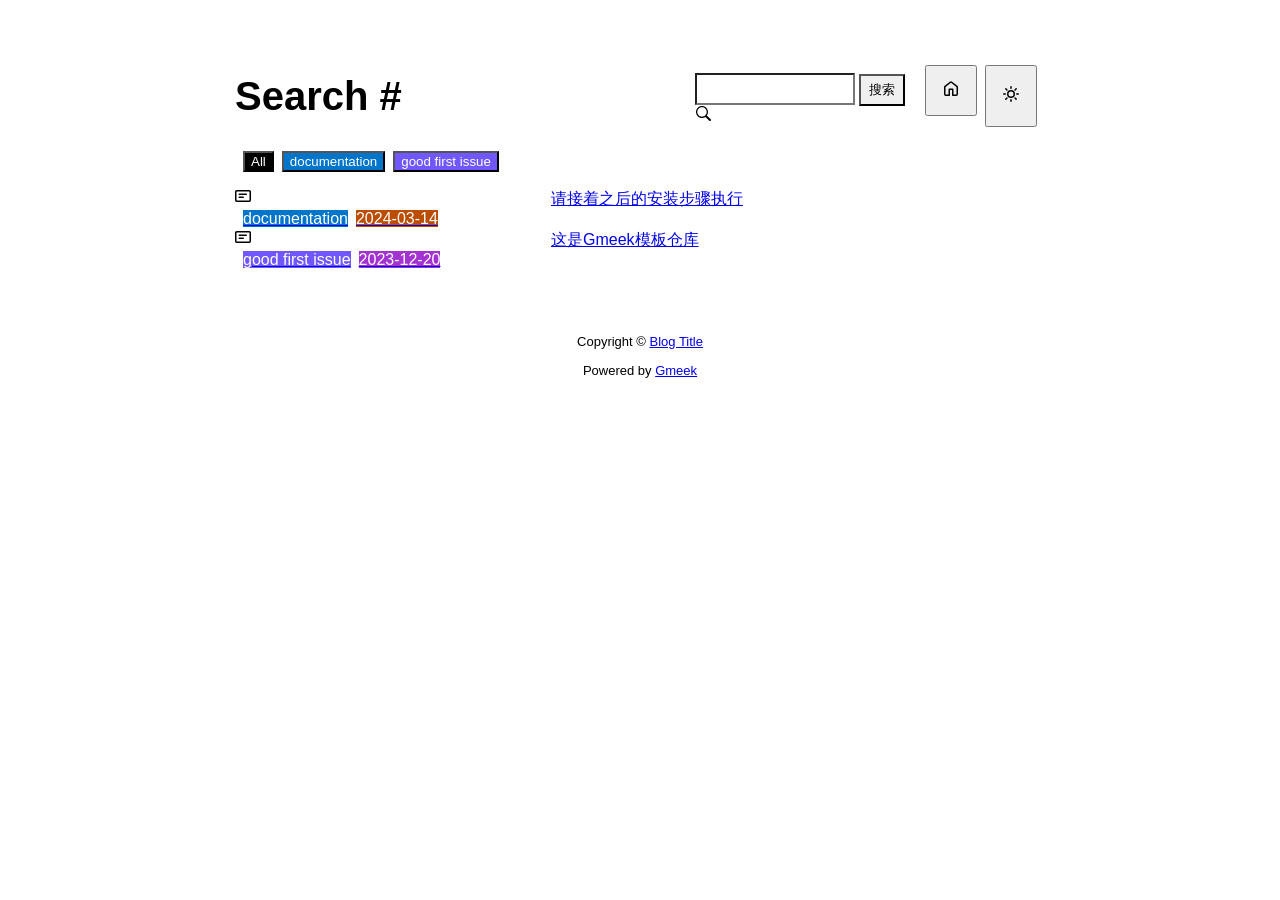
==== docs/tag.html @ b308b424 "Initial commit" ====
<!DOCTYPE html>
<html data-color-mode="light" data-dark-theme="dark" data-light-theme="light" lang="zh-CN">
<head>
    <meta content="text/html; charset=utf-8" http-equiv="content-type" />
    <meta name="viewport" content="width=device-width,initial-scale=1.0">
    <meta http-equiv="X-UA-Compatible" content="IE=edge">
    <link href="//cdn.staticfile.org/Primer/21.0.7/primer.css" rel="stylesheet" />
    <link rel="icon" href="https://github.githubassets.com/favicons/favicon.svg">
    <script>
        if(localStorage.getItem("meek_theme")==null){}
        else if(localStorage.getItem("meek_theme")=="dark"){document.getElementsByTagName("html")[0].attributes.getNamedItem("data-color-mode").value="dark";}
        else if(localStorage.getItem("meek_theme")=="light"){document.getElementsByTagName("html")[0].attributes.getNamedItem("data-color-mode").value="light";}
    </script>
    
<meta name="description" content="Blog Title search page">
<title>Blog Title - Tag</title>

</head>
<style>
body{box-sizing: border-box;min-width: 200px;max-width: 900px;margin: 20px auto;padding: 45px;font-size: 16px;font-family: sans-serif;line-height: 1.25;}
#header{display:flex;padding-bottom:8px;border-bottom: 1px solid var(--borderColor-muted, var(--color-border-muted));margin-bottom: 16px;}
#footer {margin-top:64px; text-align: center;font-size: small;}

</style>

<style>
.tagTitle{margin:auto 0;font-size:40px;font-weight:bold;overflow:hidden;white-space:nowrap;text-overflow:ellipsis;}
.title-right{display:flex;margin:auto 0 0 auto;}
.title-right .circle{padding: 14px 16px;margin-right:8px;}

.subnav-search{width:222px;margin-top:8px;margin-right:8px;}
.subnav-search-input{width:160px;border-top-right-radius:0px;border-bottom-right-radius:0px;}
.subnav-search button{padding:5px 8px;border-top-left-radius:0px;border-bottom-left-radius:0px;}

.SideNav-icon{margin-right: 16px}
.Label{color: #fff;margin-left:8px;}
.genTime{float: right;}
.d-flex{min-width:0;}
.listTitle{overflow:hidden;white-space:nowrap;text-overflow: ellipsis;max-width: 100%;}
.listLabels{white-space:nowrap;}

@media (max-width: 600px) {
    body { padding: 8px;}
    .tagTitle{display:none;}
    .LabelTime{display:none;}
}
</style>


<body>
    <div id="header">
<span class="tagTitle"><span>Loading</span><span class="AnimatedEllipsis"></span></span>
<div class="title-right">
    <div class="subnav-search">
        <input type="search" class="form-control subnav-search-input float-left" aria-label="Search site" value="" style="height:32px;">
        <button class="btn float-left" type="submit" onclick="javascript:searchShow()">搜索</button>
        <svg class="subnav-search-icon octicon octicon-search" width="16" height="16" viewBox="0 0 16 16" aria-hidden="true">
            <path id="searchSVG" fill-rule="evenodd" d=""></path>
        </svg>
    </div>
    <a href="https://Meekdai.github.io/Gmeek-template"><button id="buttonHome" class="btn btn-invisible circle" title="首页">
        <svg class="octicon" width="16" height="16">
            <path id="pathHome" fill-rule="evenodd" d="M6.906.664a1.749 1.749 0 0 1 2.187 0l5.25 4.2c.415.332.657.835.657 1.367v7.019A1.75 1.75 0 0 1 13.25 15h-3.5a.75.75 0 0 1-.75-.75V9H7v5.25a.75.75 0 0 1-.75.75h-3.5A1.75 1.75 0 0 1 1 13.25V6.23c0-.531.242-1.034.657-1.366l5.25-4.2Zm1.25 1.171a.25.25 0 0 0-.312 0l-5.25 4.2a.25.25 0 0 0-.094.196v7.019c0 .138.112.25.25.25H5.5V8.25a.75.75 0 0 1 .75-.75h3.5a.75.75 0 0 1 .75.75v5.25h2.75a.25.25 0 0 0 .25-.25V6.23a.25.25 0 0 0-.094-.195Z"></path>
        </svg>
    </button></a>
    <button class="btn btn-invisible circle" onclick="modeSwitch()" title="切换主题">
        <svg class="octicon" width="16" height="16" >
            <path id="themeSwitch" fill-rule="evenodd"></path>
        </svg>
    </button>
</div>
</div>
    <div id="content">
<div id="tagLable" style="margin-bottom: 16px;"></div>
<nav class="SideNav"></nav>
<div class="notFind" style="display:none;font-size:24px;margin:8px;">Not Find</div>
</div>
    <div id="footer">Copyright © <span id="year"></span><a href="https://Meekdai.github.io/Gmeek-template"> Blog Title </a>
<p>
<span id="runday"></span>Powered by <a href="https://meekdai.com/Gmeek.html" target="_blank">Gmeek</a>
</p>

<script>
if(""!=""){
    var now=new Date();
    var startSite=new Date("");
    var diff=now.getTime()-startSite.getTime();
    var diffDay=Math.floor(diff/(1000*60*60*24));
    document.getElementById("year").innerHTML=now.getFullYear();
    if(""!=""){document.getElementById("runday").innerHTML=" • "+"网站运行"+diffDay+"天"+" • ";}
    else{document.getElementById("runday").innerHTML="网站运行"+diffDay+"天"+" • ";}
}
</script>
</div>
</body>
<script>
var IconList={'post': 'M0 3.75C0 2.784.784 2 1.75 2h12.5c.966 0 1.75.784 1.75 1.75v8.5A1.75 1.75 0 0 1 14.25 14H1.75A1.75 1.75 0 0 1 0 12.25Zm1.75-.25a.25.25 0 0 0-.25.25v8.5c0 .138.112.25.25.25h12.5a.25.25 0 0 0 .25-.25v-8.5a.25.25 0 0 0-.25-.25ZM3.5 6.25a.75.75 0 0 1 .75-.75h7a.75.75 0 0 1 0 1.5h-7a.75.75 0 0 1-.75-.75Zm.75 2.25h4a.75.75 0 0 1 0 1.5h-4a.75.75 0 0 1 0-1.5Z', 'link': 'm7.775 3.275 1.25-1.25a3.5 3.5 0 1 1 4.95 4.95l-2.5 2.5a3.5 3.5 0 0 1-4.95 0 .751.751 0 0 1 .018-1.042.751.751 0 0 1 1.042-.018 1.998 1.998 0 0 0 2.83 0l2.5-2.5a2.002 2.002 0 0 0-2.83-2.83l-1.25 1.25a.751.751 0 0 1-1.042-.018.751.751 0 0 1-.018-1.042Zm-4.69 9.64a1.998 1.998 0 0 0 2.83 0l1.25-1.25a.751.751 0 0 1 1.042.018.751.751 0 0 1 .018 1.042l-1.25 1.25a3.5 3.5 0 1 1-4.95-4.95l2.5-2.5a3.5 3.5 0 0 1 4.95 0 .751.751 0 0 1-.018 1.042.751.751 0 0 1-1.042.018 1.998 1.998 0 0 0-2.83 0l-2.5 2.5a1.998 1.998 0 0 0 0 2.83Z', 'about': 'M10.561 8.073a6.005 6.005 0 0 1 3.432 5.142.75.75 0 1 1-1.498.07 4.5 4.5 0 0 0-8.99 0 .75.75 0 0 1-1.498-.07 6.004 6.004 0 0 1 3.431-5.142 3.999 3.999 0 1 1 5.123 0ZM10.5 5a2.5 2.5 0 1 0-5 0 2.5 2.5 0 0 0 5 0Z', 'sun': 'M8 10.5a2.5 2.5 0 100-5 2.5 2.5 0 000 5zM8 12a4 4 0 100-8 4 4 0 000 8zM8 0a.75.75 0 01.75.75v1.5a.75.75 0 01-1.5 0V.75A.75.75 0 018 0zm0 13a.75.75 0 01.75.75v1.5a.75.75 0 01-1.5 0v-1.5A.75.75 0 018 13zM2.343 2.343a.75.75 0 011.061 0l1.06 1.061a.75.75 0 01-1.06 1.06l-1.06-1.06a.75.75 0 010-1.06zm9.193 9.193a.75.75 0 011.06 0l1.061 1.06a.75.75 0 01-1.06 1.061l-1.061-1.06a.75.75 0 010-1.061zM16 8a.75.75 0 01-.75.75h-1.5a.75.75 0 010-1.5h1.5A.75.75 0 0116 8zM3 8a.75.75 0 01-.75.75H.75a.75.75 0 010-1.5h1.5A.75.75 0 013 8zm10.657-5.657a.75.75 0 010 1.061l-1.061 1.06a.75.75 0 11-1.06-1.06l1.06-1.06a.75.75 0 011.06 0zm-9.193 9.193a.75.75 0 010 1.06l-1.06 1.061a.75.75 0 11-1.061-1.06l1.06-1.061a.75.75 0 011.061 0z', 'moon': 'M9.598 1.591a.75.75 0 01.785-.175 7 7 0 11-8.967 8.967.75.75 0 01.961-.96 5.5 5.5 0 007.046-7.046.75.75 0 01.175-.786zm1.616 1.945a7 7 0 01-7.678 7.678 5.5 5.5 0 107.678-7.678z', 'search': 'M15.7 13.3l-3.81-3.83A5.93 5.93 0 0 0 13 6c0-3.31-2.69-6-6-6S1 2.69 1 6s2.69 6 6 6c1.3 0 2.48-.41 3.47-1.11l3.83 3.81c.19.2.45.3.7.3.25 0 .52-.09.7-.3a.996.996 0 0 0 0-1.41v.01zM7 10.7c-2.59 0-4.7-2.11-4.7-4.7 0-2.59 2.11-4.7 4.7-4.7 2.59 0 4.7 2.11 4.7 4.7 0 2.59-2.11 4.7-4.7 4.7z', 'rss': 'M2.002 2.725a.75.75 0 0 1 .797-.699C8.79 2.42 13.58 7.21 13.974 13.201a.75.75 0 0 1-1.497.098 10.502 10.502 0 0 0-9.776-9.776.747.747 0 0 1-.7-.798ZM2.84 7.05h-.002a7.002 7.002 0 0 1 6.113 6.111.75.75 0 0 1-1.49.178 5.503 5.503 0 0 0-4.8-4.8.75.75 0 0 1 .179-1.489ZM2 13a1 1 0 1 1 2 0 1 1 0 0 1-2 0Z', 'upload': 'M2.75 14A1.75 1.75 0 0 1 1 12.25v-2.5a.75.75 0 0 1 1.5 0v2.5c0 .138.112.25.25.25h10.5a.25.25 0 0 0 .25-.25v-2.5a.75.75 0 0 1 1.5 0v2.5A1.75 1.75 0 0 1 13.25 14Z M11.78 4.72a.749.749 0 1 1-1.06 1.06L8.75 3.811V9.5a.75.75 0 0 1-1.5 0V3.811L5.28 5.78a.749.749 0 1 1-1.06-1.06l3.25-3.25a.749.749 0 0 1 1.06 0l3.25 3.25Z', 'github': 'M8 0c4.42 0 8 3.58 8 8a8.013 8.013 0 0 1-5.45 7.59c-.4.08-.55-.17-.55-.38 0-.27.01-1.13.01-2.2 0-.75-.25-1.23-.54-1.48 1.78-.2 3.65-.88 3.65-3.95 0-.88-.31-1.59-.82-2.15.08-.2.36-1.02-.08-2.12 0 0-.67-.22-2.2.82-.64-.18-1.32-.27-2-.27-.68 0-1.36.09-2 .27-1.53-1.03-2.2-.82-2.2-.82-.44 1.1-.16 1.92-.08 2.12-.51.56-.82 1.28-.82 2.15 0 3.06 1.86 3.75 3.64 3.95-.23.2-.44.55-.51 1.07-.46.21-1.61.55-2.33-.66-.15-.24-.6-.83-1.23-.82-.67.01-.27.38.01.53.34.19.73.9.82 1.13.16.45.68 1.31 2.69.94 0 .67.01 1.3.01 1.49 0 .21-.15.45-.55.38A7.995 7.995 0 0 1 0 8c0-4.42 3.58-8 8-8Z', 'home': 'M6.906.664a1.749 1.749 0 0 1 2.187 0l5.25 4.2c.415.332.657.835.657 1.367v7.019A1.75 1.75 0 0 1 13.25 15h-3.5a.75.75 0 0 1-.75-.75V9H7v5.25a.75.75 0 0 1-.75.75h-3.5A1.75 1.75 0 0 1 1 13.25V6.23c0-.531.242-1.034.657-1.366l5.25-4.2Zm1.25 1.171a.25.25 0 0 0-.312 0l-5.25 4.2a.25.25 0 0 0-.094.196v7.019c0 .138.112.25.25.25H5.5V8.25a.75.75 0 0 1 .75-.75h3.5a.75.75 0 0 1 .75.75v5.25h2.75a.25.25 0 0 0 .25-.25V6.23a.25.25 0 0 0-.094-.195Z'};
var utterancesLoad=0;
if(localStorage.getItem("meek_theme")==null){localStorage.setItem("meek_theme","light");changeLight();}
else if(localStorage.getItem("meek_theme")=="dark"){changeDark();}
else if(localStorage.getItem("meek_theme")=="light"){changeLight();}

function changeDark(){
    document.getElementsByTagName("html")[0].attributes.getNamedItem("data-color-mode").value="dark";
    document.getElementById("themeSwitch").setAttribute("d",value=IconList["moon"]);
    document.getElementById("themeSwitch").parentNode.style.color="#00f0ff";
    if(utterancesLoad==1){utterancesTheme("dark-blue");}
}
function changeLight(){
    document.getElementsByTagName("html")[0].attributes.getNamedItem("data-color-mode").value="light";
    document.getElementById("themeSwitch").setAttribute("d",value=IconList["sun"]);
    document.getElementById("themeSwitch").parentNode.style.color="#ff5000";
    if(utterancesLoad==1){utterancesTheme("github-light");}
}
function modeSwitch(){
    if(document.getElementsByTagName("html")[0].attributes[0].value=="light"){changeDark();localStorage.setItem("meek_theme","dark");}
    else{changeLight();localStorage.setItem("meek_theme","light");}
}
function utterancesTheme(theme){
    const message = {type: 'set-theme',theme: theme};
    const iframe = document.getElementsByClassName('utterances-frame')[0];
    iframe.contentWindow.postMessage(message, 'https://utteranc.es');
}

console.log("\n %c Gmeek last %c https://github.com/Meekdai/Gmeek \n\n", "color: #fff; background-image: linear-gradient(90deg, rgb(47, 172, 178) 0%, rgb(45, 190, 96) 100%); padding:5px 1px;", "background-image: linear-gradient(90deg, rgb(45, 190, 96) 0%, rgb(255, 255, 255) 100%); padding:5px 0;");
</script>

<script>
document.getElementById("searchSVG").setAttribute("d",IconList["search"]);

tagList=[];
jsonData='';
let requestJson="postList.json"
let request=new XMLHttpRequest();
request.open("GET",requestJson);
request.responseType='text';
request.send();
request.onload=function(){
    jsonData=JSON.parse(request.response);
    console.log(jsonData);
    showList();
    setClassDisplay(decodeURI(window.location.hash.slice(1)));
}

function showList(){
    let SideNav=document.getElementsByClassName("SideNav")[0];
    SideNav.setAttribute("class","SideNav border");
    let tagLable=document.getElementById("tagLable");

    if(tagList.length==0){
        let showLabels=document.createElement("button");
        showLabels.setAttribute("class","Label");
        showLabels.setAttribute("style","background-color:#000");
        showLabels.innerHTML="All";
        showLabels.setAttribute("onclick","javascript:updateShowTag('All');");
        tagLable.appendChild(showLabels);
    }
    for(i in jsonData){
        if(!(tagList.includes(jsonData[i]['label']))){
            tagList.push(jsonData[i]['label']);
            let showLabels=document.createElement("button");
            showLabels.setAttribute("class","Label");
            showLabels.setAttribute("style","background-color:"+jsonData[i]['labelColor']);
            showLabels.innerHTML=jsonData[i]['label'];
            showLabels.setAttribute("onclick","javascript:updateShowTag('"+jsonData[i]['label']+"');");
            tagLable.appendChild(showLabels);
        }

        let div=document.createElement("div");
        div.setAttribute("class","lists "+jsonData[i]['label']);
        let item=document.createElement("a");
        item.setAttribute("class","SideNav-item d-flex flex-items-center flex-justify-between");
        item.setAttribute("href",jsonData[i]['postUrl']);

        let center=document.createElement("div");
        center.setAttribute("class","d-flex flex-items-center");

        svg=document.createElementNS('http://www.w3.org/2000/svg','svg');
        path=document.createElementNS("http://www.w3.org/2000/svg","path"); 
        span=document.createElement("span");
        svg.setAttributeNS(null,"class","SideNav-icon octicon");
        svg.setAttributeNS(null,"style","witdh:16px;height:16px");
        path.setAttributeNS(null, "d", IconList["post"]);
        svg.appendChild(path);

        let title=document.createElement("span");
        title.setAttribute("class","listTitle");
        title.innerHTML=jsonData[i]['postTitle'];
        center.appendChild(svg);
        center.appendChild(title);

        let listLabels=document.createElement("div");
        listLabels.setAttribute("class","listLabels");
        let LabelName=document.createElement("span");
        LabelName.setAttribute("class","Label LabelName");
        LabelName.setAttribute("style","background-color:"+jsonData[i]['labelColor']);
        LabelName.innerHTML=jsonData[i]['label'];
        listLabels.appendChild(LabelName);
        let LabelTime=document.createElement("span");
        LabelTime.setAttribute("class","Label LabelTime");
        LabelTime.setAttribute("style","background-color:"+jsonData[i]['dateLabelColor']);
        LabelTime.innerHTML=jsonData[i]['createdDate'];
        listLabels.appendChild(LabelTime);

        item.appendChild(center);
        item.appendChild(listLabels);
        div.appendChild(item);
        SideNav.appendChild(div);
    }
}

function updateShowTag(label){
    if(window.location.hash.slice(1)!=encodeURI(label)){
        window.location.hash="#"+(label);
        setClassDisplay(label);
    }
}

function setClassDisplay(lable){
    let lists = document.getElementsByClassName("lists");
    let tagTitle = document.getElementsByClassName("tagTitle")[0];
    tagTitle.innerHTML="Tag #"+lable;
    document.title=lable+" - Blog Title";
    document.getElementsByClassName("subnav-search-input")[0].value='';
    if(lable=="All"){
        for(let i = 0; i < lists.length; i++){lists[i].style.display='block';}
        document.getElementsByClassName("notFind")[0].style.display='none';
    }
    else if(tagList.indexOf(lable)!=-1){
        for(let i = 0; i < lists.length; i++){
            lists[i].style.display='none';
        }

        let lables = document.getElementsByClassName(lable);
        for(let i = 0; i < lables.length; i++){
            lables[i].style.display='block';
        }
        document.getElementsByClassName("notFind")[0].style.display='none';
    }
    else{
        document.getElementsByClassName("subnav-search-input")[0].value=lable;
        searchShow();
    }
}

function searchShow(){
    let lists = document.getElementsByClassName("lists");
    let tagTitle = document.getElementsByClassName("tagTitle")[0];
    let searchInput = document.getElementsByClassName("subnav-search-input")[0].value;
    tagTitle.innerHTML="Search #"+searchInput;
    if(searchInput==''){document.title="Search - Blog Title";}
    else{document.title=searchInput+" - Blog Title";}
    let a=0;
    window.location.hash="#"+(searchInput);
    for(let i = 0; i < lists.length; i++){
        if(lists[i].childNodes[0].childNodes[0].childNodes[1].innerHTML.toUpperCase().indexOf(searchInput.toUpperCase())==-1){lists[i].style.display='none';}
        else{lists[i].style.display='block';a=a+1;}
    }
    if(a==0){
        let notFind=document.getElementsByClassName("notFind")[0];
        notFind.style.display='block';
        notFind.innerHTML='Not Find "'+searchInput+'"';
    }
    else{document.getElementsByClassName("notFind")[0].style.display='none';}
}

</script>

</html>
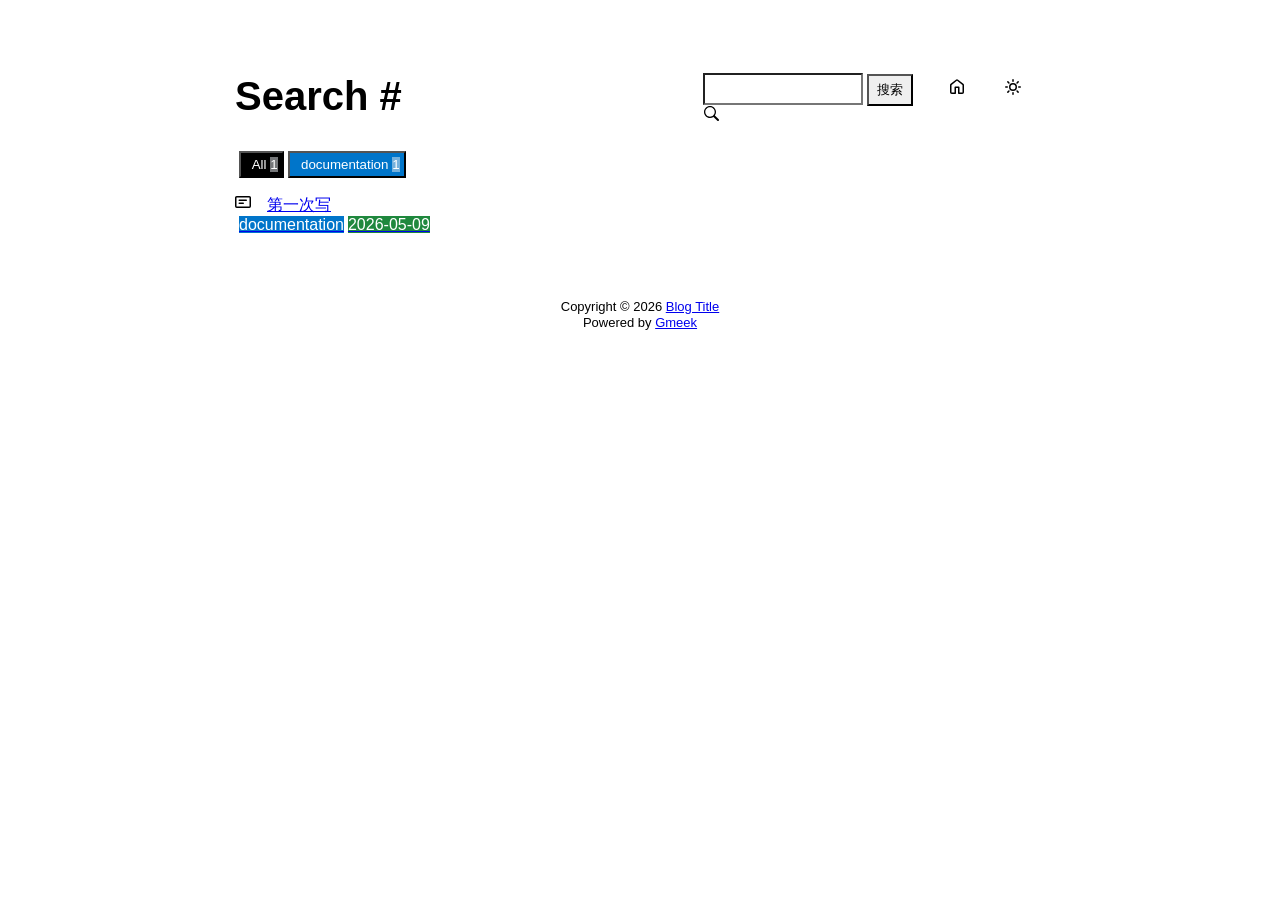
==== commit 491bbd52: "🎉auto update by Gmeek action" ====
--- a/docs/tag.html
+++ b/docs/tag.html
@@ -4,14 +4,12 @@
     <meta content="text/html; charset=utf-8" http-equiv="content-type" />
     <meta name="viewport" content="width=device-width,initial-scale=1.0">
     <meta http-equiv="X-UA-Compatible" content="IE=edge">
-    <link href="//cdn.staticfile.org/Primer/21.0.7/primer.css" rel="stylesheet" />
-    <link rel="icon" href="https://github.githubassets.com/favicons/favicon.svg">
-    <script>
-        if(localStorage.getItem("meek_theme")==null){}
-        else if(localStorage.getItem("meek_theme")=="dark"){document.getElementsByTagName("html")[0].attributes.getNamedItem("data-color-mode").value="dark";}
-        else if(localStorage.getItem("meek_theme")=="light"){document.getElementsByTagName("html")[0].attributes.getNamedItem("data-color-mode").value="light";}
+    <link href='https://mirrors.sustech.edu.cn/cdnjs/ajax/libs/Primer/21.0.7/primer.css' rel='stylesheet' />
+    
+    <link rel="icon" href="https://github.githubassets.com/favicons/favicon.svg"><script>
+        let theme = localStorage.getItem("meek_theme") || "light";
+        document.documentElement.setAttribute("data-color-mode", theme);
     </script>
-    
 <meta name="description" content="Blog Title search page">
 <title>Blog Title - Tag</title>
 
@@ -32,8 +30,11 @@
 .subnav-search-input{width:160px;border-top-right-radius:0px;border-bottom-right-radius:0px;}
 .subnav-search button{padding:5px 8px;border-top-left-radius:0px;border-bottom-left-radius:0px;}
 
-.SideNav-icon{margin-right: 16px}
-.Label{color: #fff;margin-left:8px;}
+.SideNav-icon{margin-right:16px}
+.Label{color: #fff;margin-left:4px;}
+#taglabel .Label {margin-bottom:8px;}
+.Counter{color:#fff;background-color:rgba(234, 238, 242, 0.5)}
+
 .genTime{float: right;}
 .d-flex{min-width:0;}
 .listTitle{overflow:hidden;white-space:nowrap;text-overflow: ellipsis;max-width: 100%;}
@@ -55,80 +56,81 @@
         <input type="search" class="form-control subnav-search-input float-left" aria-label="Search site" value="" style="height:32px;">
         <button class="btn float-left" type="submit" onclick="javascript:searchShow()">搜索</button>
         <svg class="subnav-search-icon octicon octicon-search" width="16" height="16" viewBox="0 0 16 16" aria-hidden="true">
-            <path id="searchSVG" fill-rule="evenodd" d=""></path>
+            <path id="searchSVG" fill-rule="evenodd"></path>
         </svg>
     </div>
-    <a href="https://Meekdai.github.io/Gmeek-template"><button id="buttonHome" class="btn btn-invisible circle" title="首页">
+    <a href="https://YUhuan83.github.io" id="buttonHome" class="btn btn-invisible circle" title="首页">
         <svg class="octicon" width="16" height="16">
-            <path id="pathHome" fill-rule="evenodd" d="M6.906.664a1.749 1.749 0 0 1 2.187 0l5.25 4.2c.415.332.657.835.657 1.367v7.019A1.75 1.75 0 0 1 13.25 15h-3.5a.75.75 0 0 1-.75-.75V9H7v5.25a.75.75 0 0 1-.75.75h-3.5A1.75 1.75 0 0 1 1 13.25V6.23c0-.531.242-1.034.657-1.366l5.25-4.2Zm1.25 1.171a.25.25 0 0 0-.312 0l-5.25 4.2a.25.25 0 0 0-.094.196v7.019c0 .138.112.25.25.25H5.5V8.25a.75.75 0 0 1 .75-.75h3.5a.75.75 0 0 1 .75.75v5.25h2.75a.25.25 0 0 0 .25-.25V6.23a.25.25 0 0 0-.094-.195Z"></path>
+            <path id="pathHome" fill-rule="evenodd"></path>
         </svg>
-    </button></a>
-    <button class="btn btn-invisible circle" onclick="modeSwitch()" title="切换主题">
+    </a>
+    <a class="btn btn-invisible circle" onclick="modeSwitch()" title="切换主题">
         <svg class="octicon" width="16" height="16" >
             <path id="themeSwitch" fill-rule="evenodd"></path>
         </svg>
-    </button>
+    </a>
 </div>
 </div>
     <div id="content">
-<div id="tagLable" style="margin-bottom: 16px;"></div>
+<div id="taglabel" style="margin-bottom:8px;"></div>
 <nav class="SideNav"></nav>
 <div class="notFind" style="display:none;font-size:24px;margin:8px;">Not Find</div>
 </div>
-    <div id="footer">Copyright © <span id="year"></span><a href="https://Meekdai.github.io/Gmeek-template"> Blog Title </a>
-<p>
-<span id="runday"></span>Powered by <a href="https://meekdai.com/Gmeek.html" target="_blank">Gmeek</a>
-</p>
+    <div id="footer"><div id="footer1">Copyright © <span id="copyrightYear"></span> <a href="https://YUhuan83.github.io">Blog Title</a></div>
+<div id="footer2">
+    <span id="runday"></span><span>Powered by <a href="https://meekdai.com/Gmeek.html" target="_blank">Gmeek</a></span>
+</div>
 
 <script>
+var now=new Date();
+document.getElementById("copyrightYear").innerHTML=now.getFullYear();
+
 if(""!=""){
-    var now=new Date();
     var startSite=new Date("");
     var diff=now.getTime()-startSite.getTime();
     var diffDay=Math.floor(diff/(1000*60*60*24));
-    document.getElementById("year").innerHTML=now.getFullYear();
-    if(""!=""){document.getElementById("runday").innerHTML=" • "+"网站运行"+diffDay+"天"+" • ";}
-    else{document.getElementById("runday").innerHTML="网站运行"+diffDay+"天"+" • ";}
-}
-</script>
-</div>
+    document.getElementById("runday").innerHTML="网站运行 "+diffDay+" 天"+" • ";
+}
+</script></div>
 </body>
 <script>
-var IconList={'post': 'M0 3.75C0 2.784.784 2 1.75 2h12.5c.966 0 1.75.784 1.75 1.75v8.5A1.75 1.75 0 0 1 14.25 14H1.75A1.75 1.75 0 0 1 0 12.25Zm1.75-.25a.25.25 0 0 0-.25.25v8.5c0 .138.112.25.25.25h12.5a.25.25 0 0 0 .25-.25v-8.5a.25.25 0 0 0-.25-.25ZM3.5 6.25a.75.75 0 0 1 .75-.75h7a.75.75 0 0 1 0 1.5h-7a.75.75 0 0 1-.75-.75Zm.75 2.25h4a.75.75 0 0 1 0 1.5h-4a.75.75 0 0 1 0-1.5Z', 'link': 'm7.775 3.275 1.25-1.25a3.5 3.5 0 1 1 4.95 4.95l-2.5 2.5a3.5 3.5 0 0 1-4.95 0 .751.751 0 0 1 .018-1.042.751.751 0 0 1 1.042-.018 1.998 1.998 0 0 0 2.83 0l2.5-2.5a2.002 2.002 0 0 0-2.83-2.83l-1.25 1.25a.751.751 0 0 1-1.042-.018.751.751 0 0 1-.018-1.042Zm-4.69 9.64a1.998 1.998 0 0 0 2.83 0l1.25-1.25a.751.751 0 0 1 1.042.018.751.751 0 0 1 .018 1.042l-1.25 1.25a3.5 3.5 0 1 1-4.95-4.95l2.5-2.5a3.5 3.5 0 0 1 4.95 0 .751.751 0 0 1-.018 1.042.751.751 0 0 1-1.042.018 1.998 1.998 0 0 0-2.83 0l-2.5 2.5a1.998 1.998 0 0 0 0 2.83Z', 'about': 'M10.561 8.073a6.005 6.005 0 0 1 3.432 5.142.75.75 0 1 1-1.498.07 4.5 4.5 0 0 0-8.99 0 .75.75 0 0 1-1.498-.07 6.004 6.004 0 0 1 3.431-5.142 3.999 3.999 0 1 1 5.123 0ZM10.5 5a2.5 2.5 0 1 0-5 0 2.5 2.5 0 0 0 5 0Z', 'sun': 'M8 10.5a2.5 2.5 0 100-5 2.5 2.5 0 000 5zM8 12a4 4 0 100-8 4 4 0 000 8zM8 0a.75.75 0 01.75.75v1.5a.75.75 0 01-1.5 0V.75A.75.75 0 018 0zm0 13a.75.75 0 01.75.75v1.5a.75.75 0 01-1.5 0v-1.5A.75.75 0 018 13zM2.343 2.343a.75.75 0 011.061 0l1.06 1.061a.75.75 0 01-1.06 1.06l-1.06-1.06a.75.75 0 010-1.06zm9.193 9.193a.75.75 0 011.06 0l1.061 1.06a.75.75 0 01-1.06 1.061l-1.061-1.06a.75.75 0 010-1.061zM16 8a.75.75 0 01-.75.75h-1.5a.75.75 0 010-1.5h1.5A.75.75 0 0116 8zM3 8a.75.75 0 01-.75.75H.75a.75.75 0 010-1.5h1.5A.75.75 0 013 8zm10.657-5.657a.75.75 0 010 1.061l-1.061 1.06a.75.75 0 11-1.06-1.06l1.06-1.06a.75.75 0 011.06 0zm-9.193 9.193a.75.75 0 010 1.06l-1.06 1.061a.75.75 0 11-1.061-1.06l1.06-1.061a.75.75 0 011.061 0z', 'moon': 'M9.598 1.591a.75.75 0 01.785-.175 7 7 0 11-8.967 8.967.75.75 0 01.961-.96 5.5 5.5 0 007.046-7.046.75.75 0 01.175-.786zm1.616 1.945a7 7 0 01-7.678 7.678 5.5 5.5 0 107.678-7.678z', 'search': 'M15.7 13.3l-3.81-3.83A5.93 5.93 0 0 0 13 6c0-3.31-2.69-6-6-6S1 2.69 1 6s2.69 6 6 6c1.3 0 2.48-.41 3.47-1.11l3.83 3.81c.19.2.45.3.7.3.25 0 .52-.09.7-.3a.996.996 0 0 0 0-1.41v.01zM7 10.7c-2.59 0-4.7-2.11-4.7-4.7 0-2.59 2.11-4.7 4.7-4.7 2.59 0 4.7 2.11 4.7 4.7 0 2.59-2.11 4.7-4.7 4.7z', 'rss': 'M2.002 2.725a.75.75 0 0 1 .797-.699C8.79 2.42 13.58 7.21 13.974 13.201a.75.75 0 0 1-1.497.098 10.502 10.502 0 0 0-9.776-9.776.747.747 0 0 1-.7-.798ZM2.84 7.05h-.002a7.002 7.002 0 0 1 6.113 6.111.75.75 0 0 1-1.49.178 5.503 5.503 0 0 0-4.8-4.8.75.75 0 0 1 .179-1.489ZM2 13a1 1 0 1 1 2 0 1 1 0 0 1-2 0Z', 'upload': 'M2.75 14A1.75 1.75 0 0 1 1 12.25v-2.5a.75.75 0 0 1 1.5 0v2.5c0 .138.112.25.25.25h10.5a.25.25 0 0 0 .25-.25v-2.5a.75.75 0 0 1 1.5 0v2.5A1.75 1.75 0 0 1 13.25 14Z M11.78 4.72a.749.749 0 1 1-1.06 1.06L8.75 3.811V9.5a.75.75 0 0 1-1.5 0V3.811L5.28 5.78a.749.749 0 1 1-1.06-1.06l3.25-3.25a.749.749 0 0 1 1.06 0l3.25 3.25Z', 'github': 'M8 0c4.42 0 8 3.58 8 8a8.013 8.013 0 0 1-5.45 7.59c-.4.08-.55-.17-.55-.38 0-.27.01-1.13.01-2.2 0-.75-.25-1.23-.54-1.48 1.78-.2 3.65-.88 3.65-3.95 0-.88-.31-1.59-.82-2.15.08-.2.36-1.02-.08-2.12 0 0-.67-.22-2.2.82-.64-.18-1.32-.27-2-.27-.68 0-1.36.09-2 .27-1.53-1.03-2.2-.82-2.2-.82-.44 1.1-.16 1.92-.08 2.12-.51.56-.82 1.28-.82 2.15 0 3.06 1.86 3.75 3.64 3.95-.23.2-.44.55-.51 1.07-.46.21-1.61.55-2.33-.66-.15-.24-.6-.83-1.23-.82-.67.01-.27.38.01.53.34.19.73.9.82 1.13.16.45.68 1.31 2.69.94 0 .67.01 1.3.01 1.49 0 .21-.15.45-.55.38A7.995 7.995 0 0 1 0 8c0-4.42 3.58-8 8-8Z', 'home': 'M6.906.664a1.749 1.749 0 0 1 2.187 0l5.25 4.2c.415.332.657.835.657 1.367v7.019A1.75 1.75 0 0 1 13.25 15h-3.5a.75.75 0 0 1-.75-.75V9H7v5.25a.75.75 0 0 1-.75.75h-3.5A1.75 1.75 0 0 1 1 13.25V6.23c0-.531.242-1.034.657-1.366l5.25-4.2Zm1.25 1.171a.25.25 0 0 0-.312 0l-5.25 4.2a.25.25 0 0 0-.094.196v7.019c0 .138.112.25.25.25H5.5V8.25a.75.75 0 0 1 .75-.75h3.5a.75.75 0 0 1 .75.75v5.25h2.75a.25.25 0 0 0 .25-.25V6.23a.25.25 0 0 0-.094-.195Z'};
+var IconList={'sun': 'M8 10.5a2.5 2.5 0 100-5 2.5 2.5 0 000 5zM8 12a4 4 0 100-8 4 4 0 000 8zM8 0a.75.75 0 01.75.75v1.5a.75.75 0 01-1.5 0V.75A.75.75 0 018 0zm0 13a.75.75 0 01.75.75v1.5a.75.75 0 01-1.5 0v-1.5A.75.75 0 018 13zM2.343 2.343a.75.75 0 011.061 0l1.06 1.061a.75.75 0 01-1.06 1.06l-1.06-1.06a.75.75 0 010-1.06zm9.193 9.193a.75.75 0 011.06 0l1.061 1.06a.75.75 0 01-1.06 1.061l-1.061-1.06a.75.75 0 010-1.061zM16 8a.75.75 0 01-.75.75h-1.5a.75.75 0 010-1.5h1.5A.75.75 0 0116 8zM3 8a.75.75 0 01-.75.75H.75a.75.75 0 010-1.5h1.5A.75.75 0 013 8zm10.657-5.657a.75.75 0 010 1.061l-1.061 1.06a.75.75 0 11-1.06-1.06l1.06-1.06a.75.75 0 011.06 0zm-9.193 9.193a.75.75 0 010 1.06l-1.06 1.061a.75.75 0 11-1.061-1.06l1.06-1.061a.75.75 0 011.061 0z', 'moon': 'M9.598 1.591a.75.75 0 01.785-.175 7 7 0 11-8.967 8.967.75.75 0 01.961-.96 5.5 5.5 0 007.046-7.046.75.75 0 01.175-.786zm1.616 1.945a7 7 0 01-7.678 7.678 5.5 5.5 0 107.678-7.678z', 'sync': 'M1.705 8.005a.75.75 0 0 1 .834.656 5.5 5.5 0 0 0 9.592 2.97l-1.204-1.204a.25.25 0 0 1 .177-.427h3.646a.25.25 0 0 1 .25.25v3.646a.25.25 0 0 1-.427.177l-1.38-1.38A7.002 7.002 0 0 1 1.05 8.84a.75.75 0 0 1 .656-.834ZM8 2.5a5.487 5.487 0 0 0-4.131 1.869l1.204 1.204A.25.25 0 0 1 4.896 6H1.25A.25.25 0 0 1 1 5.75V2.104a.25.25 0 0 1 .427-.177l1.38 1.38A7.002 7.002 0 0 1 14.95 7.16a.75.75 0 0 1-1.49.178A5.5 5.5 0 0 0 8 2.5Z', 'home': 'M6.906.664a1.749 1.749 0 0 1 2.187 0l5.25 4.2c.415.332.657.835.657 1.367v7.019A1.75 1.75 0 0 1 13.25 15h-3.5a.75.75 0 0 1-.75-.75V9H7v5.25a.75.75 0 0 1-.75.75h-3.5A1.75 1.75 0 0 1 1 13.25V6.23c0-.531.242-1.034.657-1.366l5.25-4.2Zm1.25 1.171a.25.25 0 0 0-.312 0l-5.25 4.2a.25.25 0 0 0-.094.196v7.019c0 .138.112.25.25.25H5.5V8.25a.75.75 0 0 1 .75-.75h3.5a.75.75 0 0 1 .75.75v5.25h2.75a.25.25 0 0 0 .25-.25V6.23a.25.25 0 0 0-.094-.195Z', 'search': 'M15.7 13.3l-3.81-3.83A5.93 5.93 0 0 0 13 6c0-3.31-2.69-6-6-6S1 2.69 1 6s2.69 6 6 6c1.3 0 2.48-.41 3.47-1.11l3.83 3.81c.19.2.45.3.7.3.25 0 .52-.09.7-.3a.996.996 0 0 0 0-1.41v.01zM7 10.7c-2.59 0-4.7-2.11-4.7-4.7 0-2.59 2.11-4.7 4.7-4.7 2.59 0 4.7 2.11 4.7 4.7 0 2.59-2.11 4.7-4.7 4.7z', 'post': 'M0 3.75C0 2.784.784 2 1.75 2h12.5c.966 0 1.75.784 1.75 1.75v8.5A1.75 1.75 0 0 1 14.25 14H1.75A1.75 1.75 0 0 1 0 12.25Zm1.75-.25a.25.25 0 0 0-.25.25v8.5c0 .138.112.25.25.25h12.5a.25.25 0 0 0 .25-.25v-8.5a.25.25 0 0 0-.25-.25ZM3.5 6.25a.75.75 0 0 1 .75-.75h7a.75.75 0 0 1 0 1.5h-7a.75.75 0 0 1-.75-.75Zm.75 2.25h4a.75.75 0 0 1 0 1.5h-4a.75.75 0 0 1 0-1.5Z'};
 var utterancesLoad=0;
-if(localStorage.getItem("meek_theme")==null){localStorage.setItem("meek_theme","light");changeLight();}
-else if(localStorage.getItem("meek_theme")=="dark"){changeDark();}
-else if(localStorage.getItem("meek_theme")=="light"){changeLight();}
-
-function changeDark(){
-    document.getElementsByTagName("html")[0].attributes.getNamedItem("data-color-mode").value="dark";
-    document.getElementById("themeSwitch").setAttribute("d",value=IconList["moon"]);
-    document.getElementById("themeSwitch").parentNode.style.color="#00f0ff";
-    if(utterancesLoad==1){utterancesTheme("dark-blue");}
-}
-function changeLight(){
-    document.getElementsByTagName("html")[0].attributes.getNamedItem("data-color-mode").value="light";
-    document.getElementById("themeSwitch").setAttribute("d",value=IconList["sun"]);
-    document.getElementById("themeSwitch").parentNode.style.color="#ff5000";
-    if(utterancesLoad==1){utterancesTheme("github-light");}
+
+let themeSettings={
+    "dark": ["dark","moon","#00f0ff","dark-blue"],
+    "light": ["light","sun","#ff5000","github-light"],
+    "auto": ["auto","sync","","preferred-color-scheme"]
+};
+function changeTheme(mode, icon, color, utheme){
+    document.documentElement.setAttribute("data-color-mode",mode);
+    document.getElementById("themeSwitch").setAttribute("d",value=IconList[icon]);
+    document.getElementById("themeSwitch").parentNode.style.color=color;
+    if(utterancesLoad==1){utterancesTheme(utheme);}
 }
 function modeSwitch(){
-    if(document.getElementsByTagName("html")[0].attributes[0].value=="light"){changeDark();localStorage.setItem("meek_theme","dark");}
-    else{changeLight();localStorage.setItem("meek_theme","light");}
+    let currentMode=document.documentElement.getAttribute('data-color-mode');
+    let newMode = currentMode === "light" ? "dark" : currentMode === "dark" ? "auto" : "light";
+    localStorage.setItem("meek_theme", newMode);
+    if(themeSettings[newMode]){
+        changeTheme(...themeSettings[newMode]);
+    }
 }
 function utterancesTheme(theme){
-    const message = {type: 'set-theme',theme: theme};
-    const iframe = document.getElementsByClassName('utterances-frame')[0];
-    iframe.contentWindow.postMessage(message, 'https://utteranc.es');
-}
-
-console.log("\n %c Gmeek last %c https://github.com/Meekdai/Gmeek \n\n", "color: #fff; background-image: linear-gradient(90deg, rgb(47, 172, 178) 0%, rgb(45, 190, 96) 100%); padding:5px 1px;", "background-image: linear-gradient(90deg, rgb(45, 190, 96) 0%, rgb(255, 255, 255) 100%); padding:5px 0;");
+    const message={type:'set-theme',theme: theme};
+    const iframe=document.getElementsByClassName('utterances-frame')[0];
+    iframe.contentWindow.postMessage(message,'https://utteranc.es');
+}
+if(themeSettings[theme]){changeTheme(...themeSettings[theme]);}
+console.log("\n %c Gmeek last https://github.com/Meekdai/Gmeek \n","padding:5px 0;background:#02d81d;color:#fff");
 </script>
 
 <script>
+document.getElementById("pathHome").setAttribute("d",IconList["home"]);
 document.getElementById("searchSVG").setAttribute("d",IconList["search"]);
 
 tagList=[];
+labelsCount={};
 jsonData='';
 let requestJson="postList.json"
 let request=new XMLHttpRequest();
@@ -138,74 +140,88 @@
 request.onload=function(){
     jsonData=JSON.parse(request.response);
     console.log(jsonData);
-    showList();
+    showList(labelsCount);
     setClassDisplay(decodeURI(window.location.hash.slice(1)));
 }
 
-function showList(){
+function showList(labelsCount){
     let SideNav=document.getElementsByClassName("SideNav")[0];
-    SideNav.setAttribute("class","SideNav border");
-    let tagLable=document.getElementById("tagLable");
-
-    if(tagList.length==0){
-        let showLabels=document.createElement("button");
-        showLabels.setAttribute("class","Label");
-        showLabels.setAttribute("style","background-color:#000");
-        showLabels.innerHTML="All";
-        showLabels.setAttribute("onclick","javascript:updateShowTag('All');");
-        tagLable.appendChild(showLabels);
-    }
+    SideNav.classList.add("border");
+    let taglabel=document.getElementById("taglabel");
+
+    jsonData['labelColorDict']["All"]="#000";
+    labelsCount["All"]=0;
+    for (let key in jsonData) {
+        if (key !== 'labelColorDict' && Array.isArray(jsonData[key]['labels'])) {
+            labelsCount["All"]++;
+            for (let label of jsonData[key]['labels']) {
+                labelsCount[label] = (labelsCount[label] || 0) + 1;
+            }
+        }
+    }
+
+    let sortedLabelsList = Object.keys(labelsCount).sort((a, b) => labelsCount[b] - labelsCount[a]);
+    for (let label of sortedLabelsList) {
+        tagList.push(label);
+        let showLabels = document.createElement("button");
+        showLabels.setAttribute("class", "Label");
+        showLabels.setAttribute("style", "background-color:" + jsonData['labelColorDict'][label]+";padding:4px;");
+        showLabels.innerHTML="&nbsp;&nbsp;"+label+" ";
+        showLabels.setAttribute("onclick", "javascript:updateShowTag('" + label + "');");
+
+        let LabelNum=document.createElement("span");
+        LabelNum.setAttribute("class","Counter");
+        LabelNum.innerHTML=labelsCount[label];
+        showLabels.appendChild(LabelNum);
+        taglabel.appendChild(showLabels);
+    }
+
     for(i in jsonData){
-        if(!(tagList.includes(jsonData[i]['label']))){
-            tagList.push(jsonData[i]['label']);
-            let showLabels=document.createElement("button");
-            showLabels.setAttribute("class","Label");
-            showLabels.setAttribute("style","background-color:"+jsonData[i]['labelColor']);
-            showLabels.innerHTML=jsonData[i]['label'];
-            showLabels.setAttribute("onclick","javascript:updateShowTag('"+jsonData[i]['label']+"');");
-            tagLable.appendChild(showLabels);
-        }
-
-        let div=document.createElement("div");
-        div.setAttribute("class","lists "+jsonData[i]['label']);
-        let item=document.createElement("a");
-        item.setAttribute("class","SideNav-item d-flex flex-items-center flex-justify-between");
-        item.setAttribute("href",jsonData[i]['postUrl']);
-
-        let center=document.createElement("div");
-        center.setAttribute("class","d-flex flex-items-center");
-
-        svg=document.createElementNS('http://www.w3.org/2000/svg','svg');
-        path=document.createElementNS("http://www.w3.org/2000/svg","path"); 
-        span=document.createElement("span");
-        svg.setAttributeNS(null,"class","SideNav-icon octicon");
-        svg.setAttributeNS(null,"style","witdh:16px;height:16px");
-        path.setAttributeNS(null, "d", IconList["post"]);
-        svg.appendChild(path);
-
-        let title=document.createElement("span");
-        title.setAttribute("class","listTitle");
-        title.innerHTML=jsonData[i]['postTitle'];
-        center.appendChild(svg);
-        center.appendChild(title);
-
-        let listLabels=document.createElement("div");
-        listLabels.setAttribute("class","listLabels");
-        let LabelName=document.createElement("span");
-        LabelName.setAttribute("class","Label LabelName");
-        LabelName.setAttribute("style","background-color:"+jsonData[i]['labelColor']);
-        LabelName.innerHTML=jsonData[i]['label'];
-        listLabels.appendChild(LabelName);
-        let LabelTime=document.createElement("span");
-        LabelTime.setAttribute("class","Label LabelTime");
-        LabelTime.setAttribute("style","background-color:"+jsonData[i]['dateLabelColor']);
-        LabelTime.innerHTML=jsonData[i]['createdDate'];
-        listLabels.appendChild(LabelTime);
-
-        item.appendChild(center);
-        item.appendChild(listLabels);
-        div.appendChild(item);
-        SideNav.appendChild(div);
+        if(i!='labelColorDict'){
+            let div=document.createElement("div");
+            div.setAttribute("class","lists "+jsonData[i]['labels'].join(" "));
+            let item=document.createElement("a");
+            item.setAttribute("class","SideNav-item d-flex flex-items-center flex-justify-between");
+            item.setAttribute("href",jsonData[i]['postUrl']);
+
+            let center=document.createElement("div");
+            center.setAttribute("class","d-flex flex-items-center");
+
+            svg=document.createElementNS('http://www.w3.org/2000/svg','svg');
+            path=document.createElementNS("http://www.w3.org/2000/svg","path"); 
+            span=document.createElement("span");
+            svg.setAttributeNS(null,"class","SideNav-icon octicon");
+            svg.setAttributeNS(null,"style","width:16px;height:16px");
+            path.setAttributeNS(null, "d", IconList["post"]);
+            svg.appendChild(path);
+
+            let title=document.createElement("span");
+            title.setAttribute("class","listTitle");
+            title.innerHTML=jsonData[i]['postTitle'];
+            center.appendChild(svg);
+            center.appendChild(title);
+
+            let listLabels=document.createElement("div");
+            listLabels.setAttribute("class","listLabels");
+            
+            for(label of jsonData[i]['labels']){
+                let LabelName=document.createElement("span");
+                LabelName.setAttribute("class","Label LabelName");
+                LabelName.setAttribute("style","background-color:"+jsonData['labelColorDict'][label]);
+                LabelName.innerHTML=label;
+                listLabels.appendChild(LabelName);
+            }
+            let LabelTime=document.createElement("span");
+            LabelTime.setAttribute("class","Label LabelTime");
+            LabelTime.setAttribute("style","background-color:"+jsonData[i]['dateLabelColor']);
+            LabelTime.innerHTML=jsonData[i]['createdDate'];
+            listLabels.appendChild(LabelTime);
+
+            item.appendChild(center);
+            item.appendChild(listLabels);
+            div.appendChild(item);
+            SideNav.appendChild(div);
+        }
     }
 }
 
@@ -216,29 +232,29 @@
     }
 }
 
-function setClassDisplay(lable){
+function setClassDisplay(label){
     let lists = document.getElementsByClassName("lists");
     let tagTitle = document.getElementsByClassName("tagTitle")[0];
-    tagTitle.innerHTML="Tag #"+lable;
-    document.title=lable+" - Blog Title";
+    tagTitle.innerHTML="Tag #"+label;
+    document.title=label+" - Blog Title";
     document.getElementsByClassName("subnav-search-input")[0].value='';
-    if(lable=="All"){
+    if(label=="All"){
         for(let i = 0; i < lists.length; i++){lists[i].style.display='block';}
         document.getElementsByClassName("notFind")[0].style.display='none';
     }
-    else if(tagList.indexOf(lable)!=-1){
+    else if(tagList.indexOf(label)!=-1){
         for(let i = 0; i < lists.length; i++){
             lists[i].style.display='none';
         }
 
-        let lables = document.getElementsByClassName(lable);
-        for(let i = 0; i < lables.length; i++){
-            lables[i].style.display='block';
+        let labels = document.getElementsByClassName(label);
+        for(let i = 0; i < labels.length; i++){
+            labels[i].style.display='block';
         }
         document.getElementsByClassName("notFind")[0].style.display='none';
     }
     else{
-        document.getElementsByClassName("subnav-search-input")[0].value=lable;
+        document.getElementsByClassName("subnav-search-input")[0].value=label;
         searchShow();
     }
 }
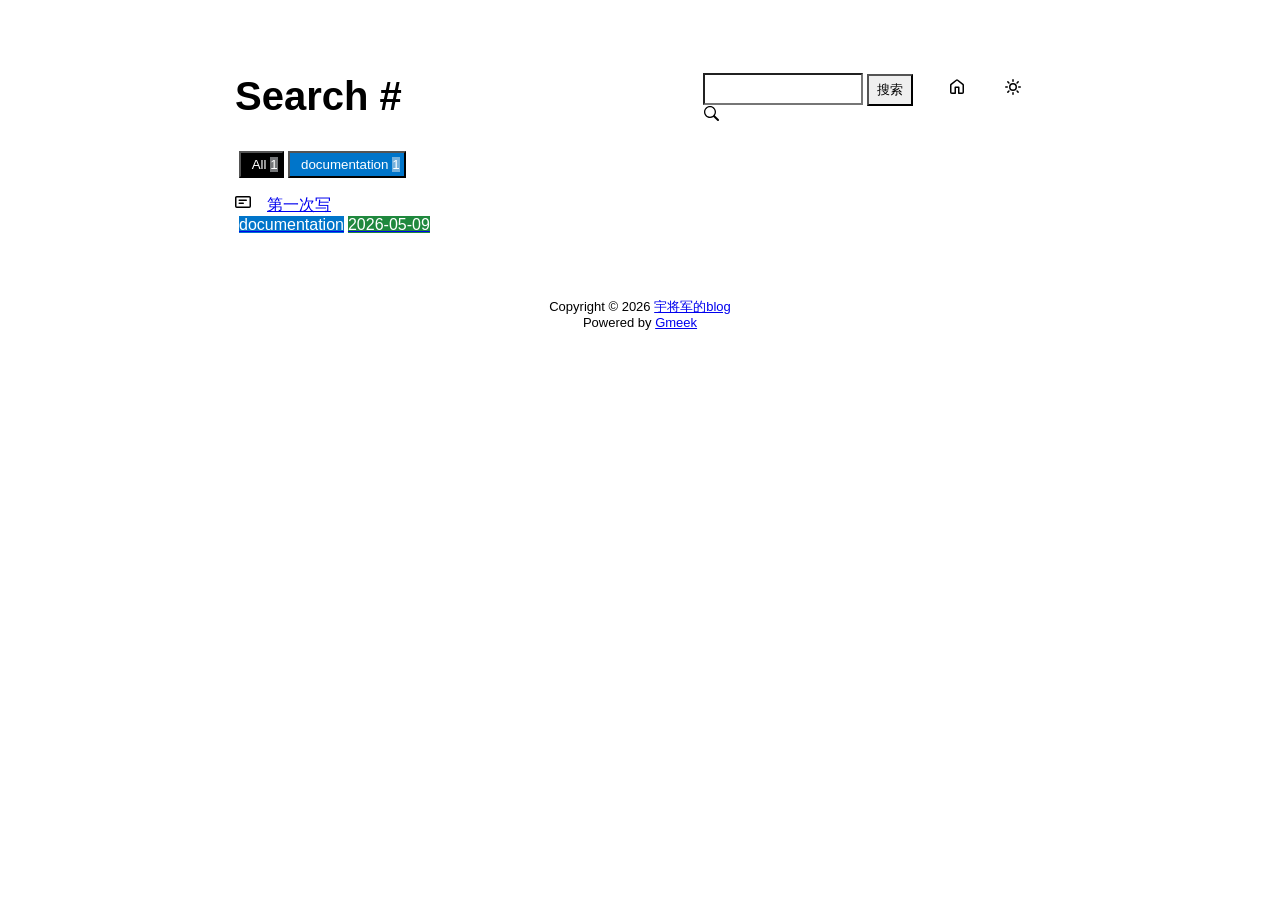
==== commit 03423354: "🎉auto update by Gmeek action" ====
--- a/docs/tag.html
+++ b/docs/tag.html
@@ -10,8 +10,8 @@
         let theme = localStorage.getItem("meek_theme") || "light";
         document.documentElement.setAttribute("data-color-mode", theme);
     </script>
-<meta name="description" content="Blog Title search page">
-<title>Blog Title - Tag</title>
+<meta name="description" content="宇将军的blog search page">
+<title>宇将军的blog - Tag</title>
 
 </head>
 <style>
@@ -76,7 +76,7 @@
 <nav class="SideNav"></nav>
 <div class="notFind" style="display:none;font-size:24px;margin:8px;">Not Find</div>
 </div>
-    <div id="footer"><div id="footer1">Copyright © <span id="copyrightYear"></span> <a href="https://YUhuan83.github.io">Blog Title</a></div>
+    <div id="footer"><div id="footer1">Copyright © <span id="copyrightYear"></span> <a href="https://YUhuan83.github.io">宇将军的blog</a></div>
 <div id="footer2">
     <span id="runday"></span><span>Powered by <a href="https://meekdai.com/Gmeek.html" target="_blank">Gmeek</a></span>
 </div>
@@ -236,7 +236,7 @@
     let lists = document.getElementsByClassName("lists");
     let tagTitle = document.getElementsByClassName("tagTitle")[0];
     tagTitle.innerHTML="Tag #"+label;
-    document.title=label+" - Blog Title";
+    document.title=label+" - 宇将军的blog";
     document.getElementsByClassName("subnav-search-input")[0].value='';
     if(label=="All"){
         for(let i = 0; i < lists.length; i++){lists[i].style.display='block';}
@@ -264,8 +264,8 @@
     let tagTitle = document.getElementsByClassName("tagTitle")[0];
     let searchInput = document.getElementsByClassName("subnav-search-input")[0].value;
     tagTitle.innerHTML="Search #"+searchInput;
-    if(searchInput==''){document.title="Search - Blog Title";}
-    else{document.title=searchInput+" - Blog Title";}
+    if(searchInput==''){document.title="Search - 宇将军的blog";}
+    else{document.title=searchInput+" - 宇将军的blog";}
     let a=0;
     window.location.hash="#"+(searchInput);
     for(let i = 0; i < lists.length; i++){
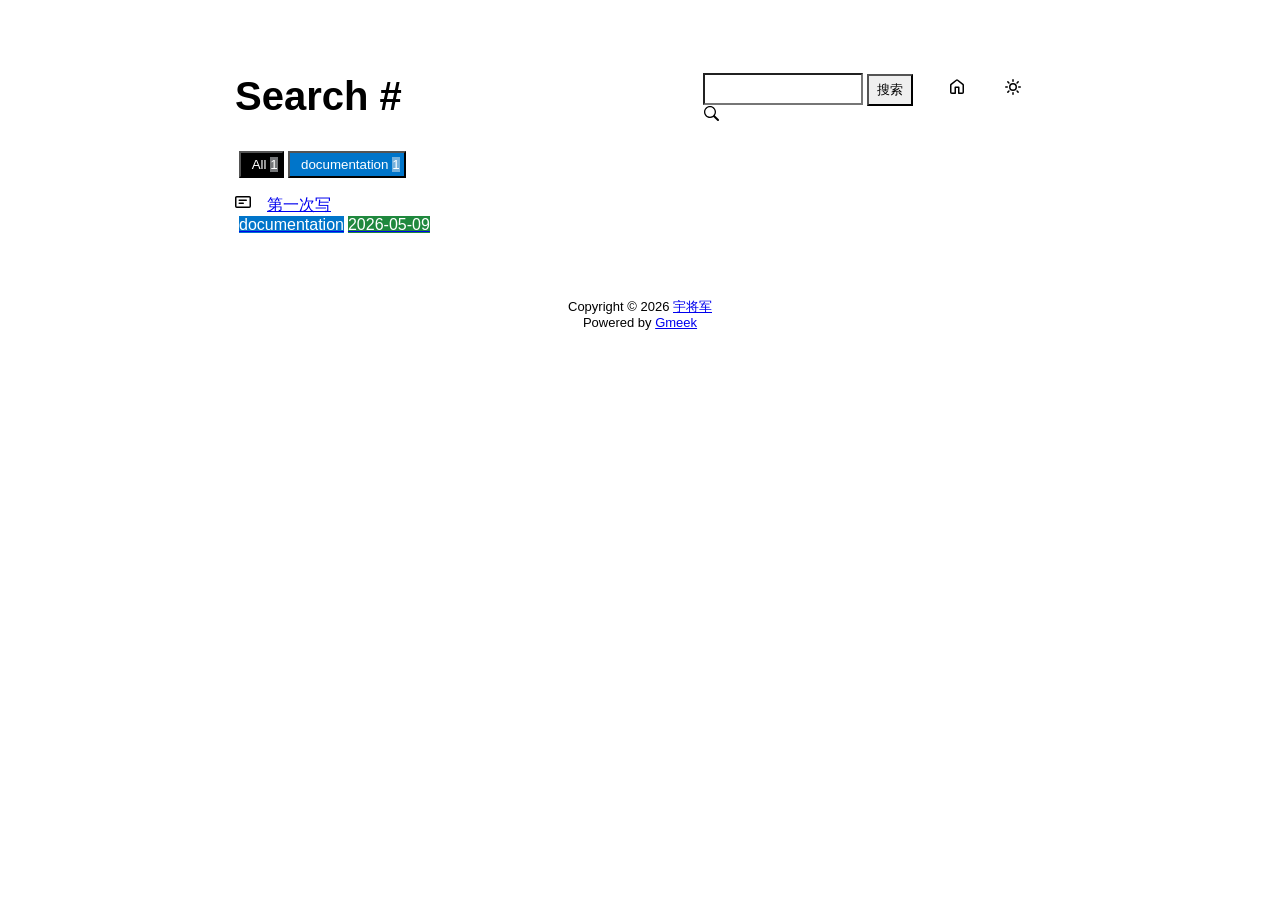
==== commit c6300558: "🎉auto update by Gmeek action" ====
--- a/docs/tag.html
+++ b/docs/tag.html
@@ -10,8 +10,8 @@
         let theme = localStorage.getItem("meek_theme") || "light";
         document.documentElement.setAttribute("data-color-mode", theme);
     </script>
-<meta name="description" content="宇将军的blog search page">
-<title>宇将军的blog - Tag</title>
+<meta name="description" content="宇将军 search page">
+<title>宇将军 - Tag</title>
 
 </head>
 <style>
@@ -76,7 +76,7 @@
 <nav class="SideNav"></nav>
 <div class="notFind" style="display:none;font-size:24px;margin:8px;">Not Find</div>
 </div>
-    <div id="footer"><div id="footer1">Copyright © <span id="copyrightYear"></span> <a href="https://YUhuan83.github.io">宇将军的blog</a></div>
+    <div id="footer"><div id="footer1">Copyright © <span id="copyrightYear"></span> <a href="https://YUhuan83.github.io">宇将军</a></div>
 <div id="footer2">
     <span id="runday"></span><span>Powered by <a href="https://meekdai.com/Gmeek.html" target="_blank">Gmeek</a></span>
 </div>
@@ -236,7 +236,7 @@
     let lists = document.getElementsByClassName("lists");
     let tagTitle = document.getElementsByClassName("tagTitle")[0];
     tagTitle.innerHTML="Tag #"+label;
-    document.title=label+" - 宇将军的blog";
+    document.title=label+" - 宇将军";
     document.getElementsByClassName("subnav-search-input")[0].value='';
     if(label=="All"){
         for(let i = 0; i < lists.length; i++){lists[i].style.display='block';}
@@ -264,8 +264,8 @@
     let tagTitle = document.getElementsByClassName("tagTitle")[0];
     let searchInput = document.getElementsByClassName("subnav-search-input")[0].value;
     tagTitle.innerHTML="Search #"+searchInput;
-    if(searchInput==''){document.title="Search - 宇将军的blog";}
-    else{document.title=searchInput+" - 宇将军的blog";}
+    if(searchInput==''){document.title="Search - 宇将军";}
+    else{document.title=searchInput+" - 宇将军";}
     let a=0;
     window.location.hash="#"+(searchInput);
     for(let i = 0; i < lists.length; i++){
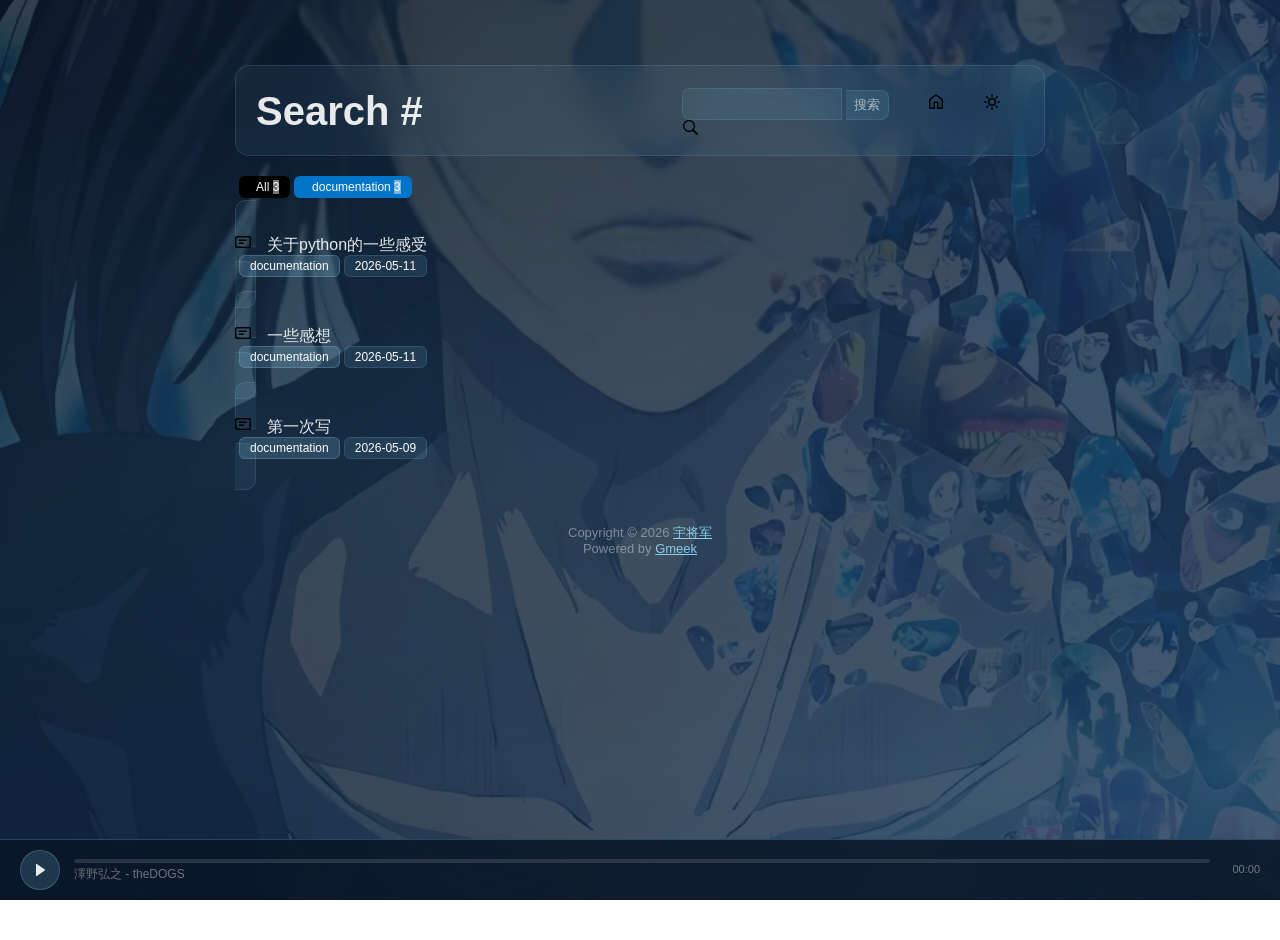
==== commit 71367b84: "ci: 为博客添加自定义玻璃主题与音乐播放功能 1. 新增CI步骤，在构建时向所有HTML注入custom.css和custom.js 2. 添加完整的天蓝玻璃质感主题样式，包含响应式布局 3. 实现" ====
--- a/docs/tag.html
+++ b/docs/tag.html
@@ -12,6 +12,8 @@
     </script>
 <meta name="description" content="宇将军 search page">
 <title>宇将军 - Tag</title>
+
+<link rel="stylesheet" href="custom.css">
 
 </head>
 <style>
@@ -92,6 +94,7 @@
     document.getElementById("runday").innerHTML="网站运行 "+diffDay+" 天"+" • ";
 }
 </script></div>
+<script src="custom.js"></script>
 </body>
 <script>
 var IconList={'sun': 'M8 10.5a2.5 2.5 0 100-5 2.5 2.5 0 000 5zM8 12a4 4 0 100-8 4 4 0 000 8zM8 0a.75.75 0 01.75.75v1.5a.75.75 0 01-1.5 0V.75A.75.75 0 018 0zm0 13a.75.75 0 01.75.75v1.5a.75.75 0 01-1.5 0v-1.5A.75.75 0 018 13zM2.343 2.343a.75.75 0 011.061 0l1.06 1.061a.75.75 0 01-1.06 1.06l-1.06-1.06a.75.75 0 010-1.06zm9.193 9.193a.75.75 0 011.06 0l1.061 1.06a.75.75 0 01-1.06 1.061l-1.061-1.06a.75.75 0 010-1.061zM16 8a.75.75 0 01-.75.75h-1.5a.75.75 0 010-1.5h1.5A.75.75 0 0116 8zM3 8a.75.75 0 01-.75.75H.75a.75.75 0 010-1.5h1.5A.75.75 0 013 8zm10.657-5.657a.75.75 0 010 1.061l-1.061 1.06a.75.75 0 11-1.06-1.06l1.06-1.06a.75.75 0 011.06 0zm-9.193 9.193a.75.75 0 010 1.06l-1.06 1.061a.75.75 0 11-1.061-1.06l1.06-1.061a.75.75 0 011.061 0z', 'moon': 'M9.598 1.591a.75.75 0 01.785-.175 7 7 0 11-8.967 8.967.75.75 0 01.961-.96 5.5 5.5 0 007.046-7.046.75.75 0 01.175-.786zm1.616 1.945a7 7 0 01-7.678 7.678 5.5 5.5 0 107.678-7.678z', 'sync': 'M1.705 8.005a.75.75 0 0 1 .834.656 5.5 5.5 0 0 0 9.592 2.97l-1.204-1.204a.25.25 0 0 1 .177-.427h3.646a.25.25 0 0 1 .25.25v3.646a.25.25 0 0 1-.427.177l-1.38-1.38A7.002 7.002 0 0 1 1.05 8.84a.75.75 0 0 1 .656-.834ZM8 2.5a5.487 5.487 0 0 0-4.131 1.869l1.204 1.204A.25.25 0 0 1 4.896 6H1.25A.25.25 0 0 1 1 5.75V2.104a.25.25 0 0 1 .427-.177l1.38 1.38A7.002 7.002 0 0 1 14.95 7.16a.75.75 0 0 1-1.49.178A5.5 5.5 0 0 0 8 2.5Z', 'home': 'M6.906.664a1.749 1.749 0 0 1 2.187 0l5.25 4.2c.415.332.657.835.657 1.367v7.019A1.75 1.75 0 0 1 13.25 15h-3.5a.75.75 0 0 1-.75-.75V9H7v5.25a.75.75 0 0 1-.75.75h-3.5A1.75 1.75 0 0 1 1 13.25V6.23c0-.531.242-1.034.657-1.366l5.25-4.2Zm1.25 1.171a.25.25 0 0 0-.312 0l-5.25 4.2a.25.25 0 0 0-.094.196v7.019c0 .138.112.25.25.25H5.5V8.25a.75.75 0 0 1 .75-.75h3.5a.75.75 0 0 1 .75.75v5.25h2.75a.25.25 0 0 0 .25-.25V6.23a.25.25 0 0 0-.094-.195Z', 'search': 'M15.7 13.3l-3.81-3.83A5.93 5.93 0 0 0 13 6c0-3.31-2.69-6-6-6S1 2.69 1 6s2.69 6 6 6c1.3 0 2.48-.41 3.47-1.11l3.83 3.81c.19.2.45.3.7.3.25 0 .52-.09.7-.3a.996.996 0 0 0 0-1.41v.01zM7 10.7c-2.59 0-4.7-2.11-4.7-4.7 0-2.59 2.11-4.7 4.7-4.7 2.59 0 4.7 2.11 4.7 4.7 0 2.59-2.11 4.7-4.7 4.7z', 'post': 'M0 3.75C0 2.784.784 2 1.75 2h12.5c.966 0 1.75.784 1.75 1.75v8.5A1.75 1.75 0 0 1 14.25 14H1.75A1.75 1.75 0 0 1 0 12.25Zm1.75-.25a.25.25 0 0 0-.25.25v8.5c0 .138.112.25.25.25h12.5a.25.25 0 0 0 .25-.25v-8.5a.25.25 0 0 0-.25-.25ZM3.5 6.25a.75.75 0 0 1 .75-.75h7a.75.75 0 0 1 0 1.5h-7a.75.75 0 0 1-.75-.75Zm.75 2.25h4a.75.75 0 0 1 0 1.5h-4a.75.75 0 0 1 0-1.5Z'};
--- a/docs/custom.css
+++ b/docs/custom.css
@@ -0,0 +1,506 @@
+/* ===== CSS Variables ===== */
+:root {
+  --sky-blue: #87CEEB;
+  --sky-blue-deep: #4A90D9;
+  --sky-blue-dark: #1a3a5c;
+  --bg-deep: #0a1628;
+  --glass-bg: rgba(135, 206, 235, 0.07);
+  --glass-bg-hover: rgba(135, 206, 235, 0.12);
+  --glass-border: rgba(135, 206, 235, 0.14);
+  --glass-border-strong: rgba(135, 206, 235, 0.25);
+  --glass-blur: blur(20px);
+  --text-primary: rgba(255, 255, 255, 0.9);
+  --text-secondary: rgba(255, 255, 255, 0.6);
+  --text-muted: rgba(255, 255, 255, 0.4);
+  --card-radius: 14px;
+  --card-radius-sm: 10px;
+  --bg-image: none;
+}
+
+/* ===== Body & Background ===== */
+body {
+  background: linear-gradient(135deg, #0a1628 0%, #0d2137 30%, #132742 60%, #1a3a5c 100%) fixed !important;
+  color: var(--text-primary) !important;
+  min-height: 100vh;
+  position: relative;
+  padding-bottom: 80px !important;
+}
+
+body::before {
+  content: '';
+  position: fixed;
+  inset: 0;
+  background-image: var(--bg-image);
+  background-size: cover;
+  background-position: center;
+  background-repeat: no-repeat;
+  opacity: 0.18;
+  z-index: -1;
+  pointer-events: none;
+}
+
+body::after {
+  content: '';
+  position: fixed;
+  inset: 0;
+  background:
+    radial-gradient(ellipse at 20% 50%, rgba(135, 206, 235, 0.06) 0%, transparent 60%),
+    radial-gradient(ellipse at 80% 20%, rgba(74, 144, 217, 0.05) 0%, transparent 50%),
+    radial-gradient(ellipse at 60% 80%, rgba(135, 206, 235, 0.04) 0%, transparent 50%);
+  z-index: -1;
+  pointer-events: none;
+}
+
+/* ===== Glass Card Mixin (via classes) ===== */
+.glass-card {
+  background: var(--glass-bg);
+  backdrop-filter: var(--glass-blur);
+  -webkit-backdrop-filter: var(--glass-blur);
+  border: 1px solid var(--glass-border);
+  border-radius: var(--card-radius);
+}
+
+/* ===== Header ===== */
+#header {
+  background: var(--glass-bg) !important;
+  backdrop-filter: var(--glass-blur);
+  -webkit-backdrop-filter: var(--glass-blur);
+  border: 1px solid var(--glass-border) !important;
+  border-radius: var(--card-radius);
+  padding: 14px 20px !important;
+  margin-bottom: 20px !important;
+  display: flex;
+  align-items: center;
+}
+
+#header a {
+  color: var(--text-secondary) !important;
+}
+
+#header a:hover {
+  color: var(--sky-blue) !important;
+}
+
+.title-left a, .blogTitle {
+  color: var(--text-primary) !important;
+}
+
+.avatar {
+  border: 2px solid var(--glass-border-strong);
+  border-radius: 50%;
+}
+
+.title-right .circle {
+  color: var(--text-secondary) !important;
+}
+
+.title-right .circle:hover {
+  background: var(--glass-bg-hover) !important;
+  color: var(--sky-blue) !important;
+}
+
+/* ===== Content Area ===== */
+#content {
+  position: relative;
+}
+
+/* ===== SideNav & Article List (Index page) ===== */
+.SideNav {
+  background: transparent !important;
+  border: none !important;
+  display: flex;
+  flex-direction: column;
+  gap: 10px;
+}
+
+.SideNav.border {
+  border: none !important;
+}
+
+.SideNav-item {
+  background: var(--glass-bg) !important;
+  backdrop-filter: var(--glass-blur);
+  -webkit-backdrop-filter: var(--glass-blur);
+  border: 1px solid var(--glass-border) !important;
+  border-radius: var(--card-radius-sm) !important;
+  padding: 14px 20px !important;
+  color: var(--text-primary) !important;
+  text-decoration: none !important;
+  transition: all 0.25s ease;
+}
+
+.SideNav-item:hover {
+  background: var(--glass-bg-hover) !important;
+  border-color: var(--glass-border-strong) !important;
+  transform: translateY(-1px);
+  box-shadow: 0 4px 20px rgba(0, 0, 0, 0.2);
+}
+
+.listTitle {
+  color: var(--text-primary) !important;
+}
+
+/* Labels / Tags */
+.Label {
+  border-radius: 6px !important;
+  padding: 3px 10px !important;
+  font-weight: normal !important;
+  font-size: 12px !important;
+  border: 1px solid transparent;
+}
+
+.LabelName {
+  background: rgba(135, 206, 235, 0.2) !important;
+  border-color: rgba(135, 206, 235, 0.25);
+}
+
+.LabelTime {
+  background: rgba(135, 206, 235, 0.12) !important;
+  border-color: rgba(135, 206, 235, 0.15);
+}
+
+.SideNav-icon {
+  color: var(--text-muted) !important;
+}
+
+/* ===== Post page ===== */
+.postTitle {
+  color: var(--text-primary) !important;
+  font-size: 36px !important;
+}
+
+#postBody {
+  border-bottom-color: var(--glass-border) !important;
+  color: var(--text-primary) !important;
+}
+
+.markdown-body {
+  color: var(--text-primary) !important;
+}
+
+.markdown-body h1, .markdown-body h2, .markdown-body h3,
+.markdown-body h4, .markdown-body h5, .markdown-body h6 {
+  color: var(--sky-blue) !important;
+  border-bottom-color: var(--glass-border) !important;
+}
+
+.markdown-body p, .markdown-body li {
+  color: var(--text-secondary) !important;
+  line-height: 1.8;
+}
+
+.markdown-body a {
+  color: var(--sky-blue) !important;
+}
+
+.markdown-body code {
+  background: rgba(135, 206, 235, 0.12) !important;
+  color: var(--sky-blue) !important;
+  border-radius: 4px;
+  padding: 2px 6px;
+}
+
+.markdown-body pre {
+  background: rgba(10, 22, 40, 0.6) !important;
+  backdrop-filter: var(--glass-blur);
+  -webkit-backdrop-filter: var(--glass-blur);
+  border: 1px solid var(--glass-border) !important;
+  border-radius: var(--card-radius-sm) !important;
+}
+
+.markdown-body blockquote {
+  border-left: 3px solid var(--sky-blue) !important;
+  color: var(--text-secondary) !important;
+  background: var(--glass-bg);
+  border-radius: 0 8px 8px 0;
+  padding: 10px 16px;
+}
+
+.markdown-body hr {
+  background-color: var(--glass-border) !important;
+}
+
+.markdown-body table {
+  border-color: var(--glass-border) !important;
+}
+
+.markdown-body th, .markdown-body td {
+  border-color: var(--glass-border) !important;
+}
+
+/* ===== Buttons ===== */
+.btn {
+  border-radius: 8px !important;
+  transition: all 0.25s ease;
+}
+
+.btn-invisible:hover {
+  background: var(--glass-bg-hover) !important;
+}
+
+#cmButton {
+  background: var(--glass-bg) !important;
+  backdrop-filter: var(--glass-blur);
+  -webkit-backdrop-filter: var(--glass-blur);
+  border: 1px solid var(--glass-border) !important;
+  border-radius: var(--card-radius-sm) !important;
+  color: var(--text-secondary) !important;
+  margin-top: 24px;
+}
+
+#cmButton:hover {
+  background: var(--glass-bg-hover) !important;
+  border-color: var(--glass-border-strong) !important;
+  color: var(--text-primary) !important;
+}
+
+/* ===== Footer ===== */
+#footer {
+  margin-top: 48px !important;
+  color: var(--text-muted) !important;
+  font-size: 13px !important;
+}
+
+#footer a {
+  color: var(--sky-blue) !important;
+}
+
+/* ===== Tag page ===== */
+.tagTitle {
+  color: var(--text-primary) !important;
+}
+
+.subnav-search-input {
+  background: var(--glass-bg) !important;
+  backdrop-filter: var(--glass-blur);
+  -webkit-backdrop-filter: var(--glass-blur);
+  border: 1px solid var(--glass-border) !important;
+  border-radius: 8px 0 0 8px !important;
+  color: var(--text-primary) !important;
+  height: 32px;
+}
+
+.subnav-search-input:focus {
+  border-color: var(--sky-blue) !important;
+  outline: none;
+  box-shadow: 0 0 0 2px rgba(135, 206, 235, 0.15);
+}
+
+.subnav-search button {
+  background: var(--glass-bg-hover) !important;
+  border: 1px solid var(--glass-border) !important;
+  border-left: none !important;
+  color: var(--text-secondary) !important;
+  border-radius: 0 8px 8px 0 !important;
+}
+
+.subnav-search button:hover {
+  background: rgba(135, 206, 235, 0.2) !important;
+  color: var(--sky-blue) !important;
+}
+
+.notFind {
+  color: var(--text-muted) !important;
+}
+
+/* ===== Music Player Bar ===== */
+.music-bar {
+  position: fixed;
+  bottom: 0;
+  left: 0;
+  right: 0;
+  background: rgba(10, 22, 40, 0.88);
+  backdrop-filter: blur(24px);
+  -webkit-backdrop-filter: blur(24px);
+  border-top: 1px solid var(--glass-border-strong);
+  padding: 10px 20px;
+  display: flex;
+  align-items: center;
+  gap: 14px;
+  z-index: 1000;
+  transition: transform 0.3s ease;
+}
+
+.music-bar.hidden {
+  transform: translateY(100%);
+}
+
+.music-btn {
+  width: 40px;
+  height: 40px;
+  min-width: 40px;
+  border-radius: 50%;
+  background: rgba(135, 206, 235, 0.18);
+  border: 1px solid var(--glass-border-strong);
+  color: var(--text-primary);
+  font-size: 16px;
+  cursor: pointer;
+  display: flex;
+  align-items: center;
+  justify-content: center;
+  transition: all 0.25s ease;
+  flex-shrink: 0;
+  padding: 0;
+}
+
+.music-btn:hover {
+  background: rgba(135, 206, 235, 0.3);
+  border-color: var(--sky-blue);
+  box-shadow: 0 0 16px rgba(135, 206, 235, 0.2);
+}
+
+.music-btn.playing {
+  background: rgba(135, 206, 235, 0.25);
+  border-color: var(--sky-blue);
+}
+
+.music-info {
+  flex: 1;
+  min-width: 0;
+  display: flex;
+  flex-direction: column;
+  gap: 4px;
+}
+
+.music-progress {
+  height: 4px;
+  background: rgba(255, 255, 255, 0.12);
+  border-radius: 2px;
+  overflow: hidden;
+  cursor: pointer;
+  width: 100%;
+}
+
+.music-progress-fill {
+  height: 100%;
+  width: 0%;
+  background: linear-gradient(90deg, var(--sky-blue), var(--sky-blue-deep));
+  border-radius: 2px;
+  transition: width 0.3s linear;
+  pointer-events: none;
+}
+
+.music-title {
+  color: var(--text-muted);
+  font-size: 12px;
+  white-space: nowrap;
+  overflow: hidden;
+  text-overflow: ellipsis;
+  max-width: 100%;
+}
+
+.music-time {
+  color: var(--text-muted);
+  font-size: 11px;
+  flex-shrink: 0;
+  min-width: 36px;
+  text-align: right;
+}
+
+/* ===== Theme overrides ===== */
+[data-color-mode="light"] #header,
+[data-color-mode="light"] .SideNav-item,
+[data-color-mode="light"][data-light-theme="light"] #header,
+[data-color-mode="light"][data-light-theme="light"] .SideNav-item {
+  color: var(--text-primary) !important;
+}
+
+/* Force dark theme visuals regardless of mode toggle */
+[data-color-mode="light"] body {
+  background: linear-gradient(135deg, #0a1628 0%, #0d2137 30%, #132742 60%, #1a3a5c 100%) fixed !important;
+}
+
+[data-color-mode="light"] .SideNav-item,
+[data-color-mode="light"] #header,
+[data-color-mode="light"] .markdown-body {
+  color: var(--text-primary) !important;
+}
+
+/* ===== Scrollbar ===== */
+::-webkit-scrollbar {
+  width: 6px;
+}
+
+::-webkit-scrollbar-track {
+  background: transparent;
+}
+
+::-webkit-scrollbar-thumb {
+  background: rgba(135, 206, 235, 0.2);
+  border-radius: 3px;
+}
+
+::-webkit-scrollbar-thumb:hover {
+  background: rgba(135, 206, 235, 0.35);
+}
+
+/* ===== Responsive: Tablet (600-900px) ===== */
+@media (max-width: 900px) {
+  body {
+    padding: 24px 24px 80px 24px !important;
+    max-width: 100% !important;
+  }
+
+  .postTitle {
+    font-size: 28px !important;
+  }
+
+  .SideNav-item {
+    padding: 12px 16px !important;
+  }
+}
+
+/* ===== Responsive: Mobile (≤600px) ===== */
+@media (max-width: 600px) {
+  body {
+    padding: 10px 10px 80px 10px !important;
+    max-width: 100% !important;
+  }
+
+  #header {
+    padding: 10px 12px !important;
+    border-radius: var(--card-radius-sm) !important;
+  }
+
+  .postTitle {
+    font-size: 22px !important;
+  }
+
+  .SideNav-item {
+    padding: 10px 14px !important;
+    border-radius: 8px !important;
+  }
+
+  .listLabels {
+    flex-wrap: wrap;
+  }
+
+  .LabelTime {
+    display: inline !important;
+  }
+
+  .title-right .circle {
+    padding: 10px 12px !important;
+    margin-right: 2px !important;
+  }
+
+  .subnav-search {
+    width: 160px;
+  }
+
+  .subnav-search-input {
+    width: 100px;
+  }
+
+  .music-bar {
+    padding: 8px 12px;
+    gap: 10px;
+  }
+
+  .music-btn {
+    width: 34px;
+    height: 34px;
+    min-width: 34px;
+    font-size: 13px;
+  }
+}
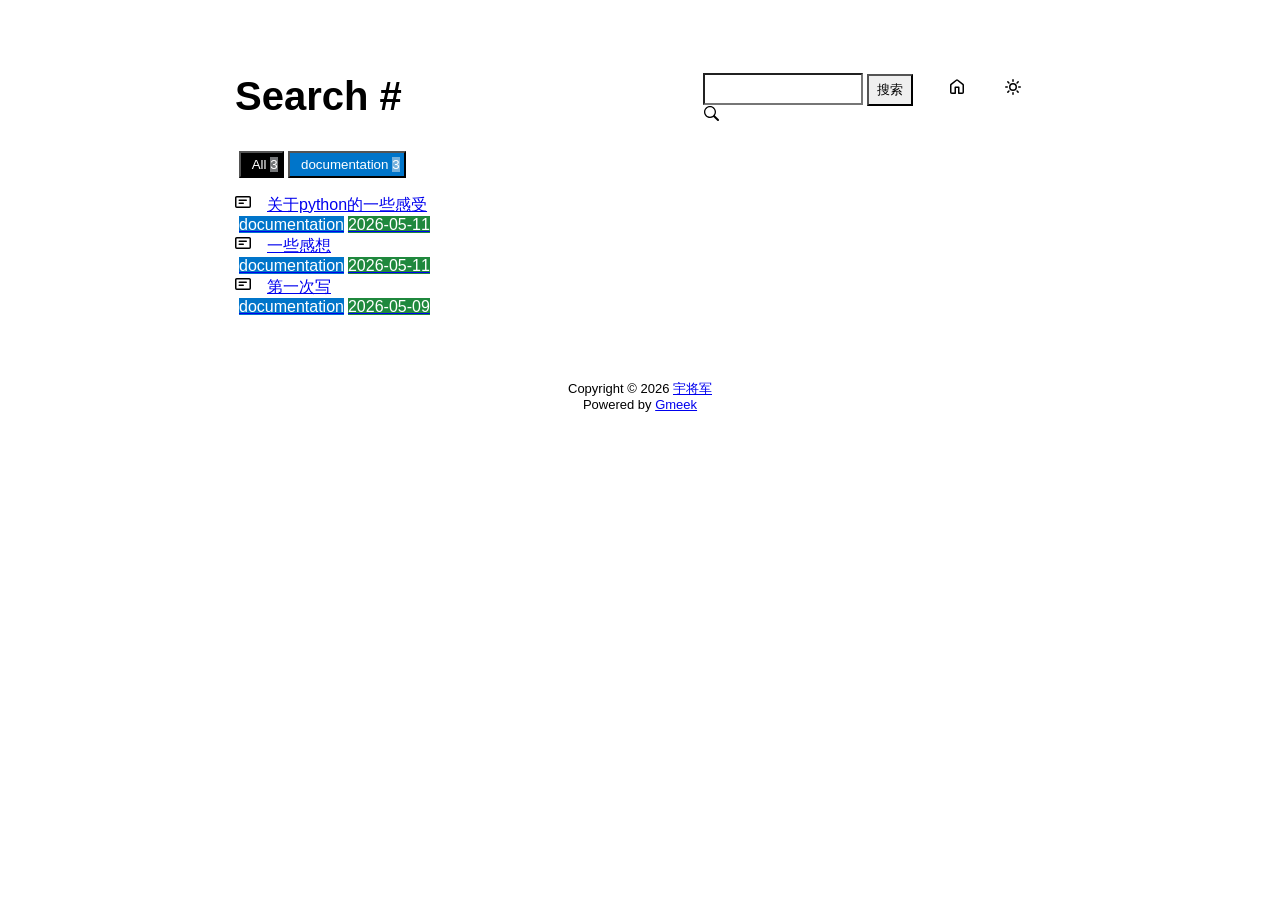
==== commit 9208fd44: "🎉auto update by Gmeek action" ====
--- a/docs/tag.html
+++ b/docs/tag.html
@@ -14,7 +14,6 @@
 <title>宇将军 - Tag</title>
 
 <link rel="stylesheet" href="custom.css">
-
 </head>
 <style>
 body{box-sizing: border-box;min-width: 200px;max-width: 900px;margin: 20px auto;padding: 45px;font-size: 16px;font-family: sans-serif;line-height: 1.25;}
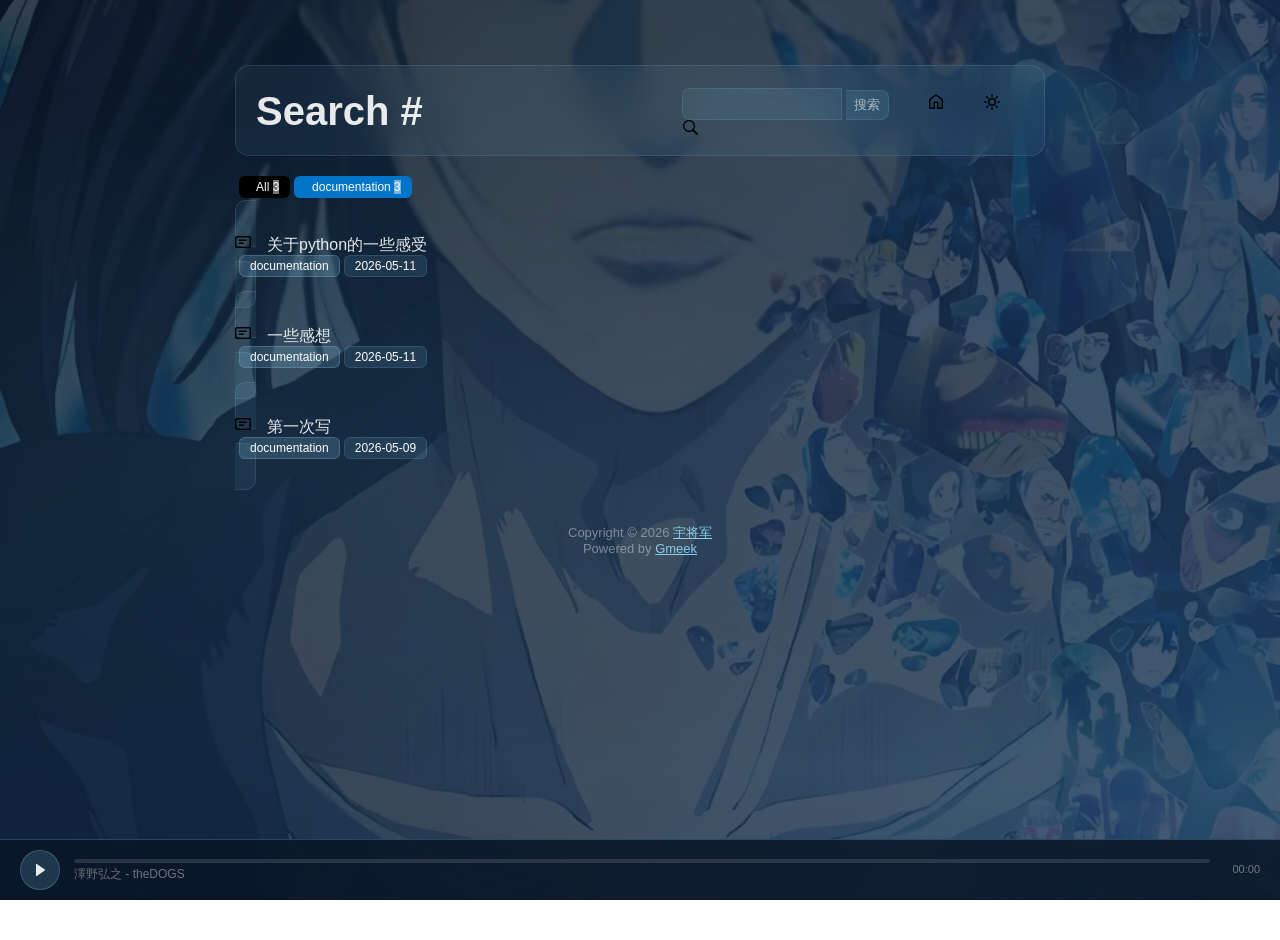
==== commit b39b40cb: "chore: 替换为朋友提供的完整博客版本 包含玻璃主题、音乐播放器、背景图，workflow 添加备份机制" ====
--- a/docs/tag.html
+++ b/docs/tag.html
@@ -14,6 +14,7 @@
 <title>宇将军 - Tag</title>
 
 <link rel="stylesheet" href="custom.css">
+
 </head>
 <style>
 body{box-sizing: border-box;min-width: 200px;max-width: 900px;margin: 20px auto;padding: 45px;font-size: 16px;font-family: sans-serif;line-height: 1.25;}
--- a/docs/custom.css
+++ b/docs/custom.css
@@ -0,0 +1,506 @@
+/* ===== CSS Variables ===== */
+:root {
+  --sky-blue: #87CEEB;
+  --sky-blue-deep: #4A90D9;
+  --sky-blue-dark: #1a3a5c;
+  --bg-deep: #0a1628;
+  --glass-bg: rgba(135, 206, 235, 0.07);
+  --glass-bg-hover: rgba(135, 206, 235, 0.12);
+  --glass-border: rgba(135, 206, 235, 0.14);
+  --glass-border-strong: rgba(135, 206, 235, 0.25);
+  --glass-blur: blur(20px);
+  --text-primary: rgba(255, 255, 255, 0.9);
+  --text-secondary: rgba(255, 255, 255, 0.6);
+  --text-muted: rgba(255, 255, 255, 0.4);
+  --card-radius: 14px;
+  --card-radius-sm: 10px;
+  --bg-image: none;
+}
+
+/* ===== Body & Background ===== */
+body {
+  background: linear-gradient(135deg, #0a1628 0%, #0d2137 30%, #132742 60%, #1a3a5c 100%) fixed !important;
+  color: var(--text-primary) !important;
+  min-height: 100vh;
+  position: relative;
+  padding-bottom: 80px !important;
+}
+
+body::before {
+  content: '';
+  position: fixed;
+  inset: 0;
+  background-image: var(--bg-image);
+  background-size: cover;
+  background-position: center;
+  background-repeat: no-repeat;
+  opacity: 0.18;
+  z-index: -1;
+  pointer-events: none;
+}
+
+body::after {
+  content: '';
+  position: fixed;
+  inset: 0;
+  background:
+    radial-gradient(ellipse at 20% 50%, rgba(135, 206, 235, 0.06) 0%, transparent 60%),
+    radial-gradient(ellipse at 80% 20%, rgba(74, 144, 217, 0.05) 0%, transparent 50%),
+    radial-gradient(ellipse at 60% 80%, rgba(135, 206, 235, 0.04) 0%, transparent 50%);
+  z-index: -1;
+  pointer-events: none;
+}
+
+/* ===== Glass Card Mixin (via classes) ===== */
+.glass-card {
+  background: var(--glass-bg);
+  backdrop-filter: var(--glass-blur);
+  -webkit-backdrop-filter: var(--glass-blur);
+  border: 1px solid var(--glass-border);
+  border-radius: var(--card-radius);
+}
+
+/* ===== Header ===== */
+#header {
+  background: var(--glass-bg) !important;
+  backdrop-filter: var(--glass-blur);
+  -webkit-backdrop-filter: var(--glass-blur);
+  border: 1px solid var(--glass-border) !important;
+  border-radius: var(--card-radius);
+  padding: 14px 20px !important;
+  margin-bottom: 20px !important;
+  display: flex;
+  align-items: center;
+}
+
+#header a {
+  color: var(--text-secondary) !important;
+}
+
+#header a:hover {
+  color: var(--sky-blue) !important;
+}
+
+.title-left a, .blogTitle {
+  color: var(--text-primary) !important;
+}
+
+.avatar {
+  border: 2px solid var(--glass-border-strong);
+  border-radius: 50%;
+}
+
+.title-right .circle {
+  color: var(--text-secondary) !important;
+}
+
+.title-right .circle:hover {
+  background: var(--glass-bg-hover) !important;
+  color: var(--sky-blue) !important;
+}
+
+/* ===== Content Area ===== */
+#content {
+  position: relative;
+}
+
+/* ===== SideNav & Article List (Index page) ===== */
+.SideNav {
+  background: transparent !important;
+  border: none !important;
+  display: flex;
+  flex-direction: column;
+  gap: 10px;
+}
+
+.SideNav.border {
+  border: none !important;
+}
+
+.SideNav-item {
+  background: var(--glass-bg) !important;
+  backdrop-filter: var(--glass-blur);
+  -webkit-backdrop-filter: var(--glass-blur);
+  border: 1px solid var(--glass-border) !important;
+  border-radius: var(--card-radius-sm) !important;
+  padding: 14px 20px !important;
+  color: var(--text-primary) !important;
+  text-decoration: none !important;
+  transition: all 0.25s ease;
+}
+
+.SideNav-item:hover {
+  background: var(--glass-bg-hover) !important;
+  border-color: var(--glass-border-strong) !important;
+  transform: translateY(-1px);
+  box-shadow: 0 4px 20px rgba(0, 0, 0, 0.2);
+}
+
+.listTitle {
+  color: var(--text-primary) !important;
+}
+
+/* Labels / Tags */
+.Label {
+  border-radius: 6px !important;
+  padding: 3px 10px !important;
+  font-weight: normal !important;
+  font-size: 12px !important;
+  border: 1px solid transparent;
+}
+
+.LabelName {
+  background: rgba(135, 206, 235, 0.2) !important;
+  border-color: rgba(135, 206, 235, 0.25);
+}
+
+.LabelTime {
+  background: rgba(135, 206, 235, 0.12) !important;
+  border-color: rgba(135, 206, 235, 0.15);
+}
+
+.SideNav-icon {
+  color: var(--text-muted) !important;
+}
+
+/* ===== Post page ===== */
+.postTitle {
+  color: var(--text-primary) !important;
+  font-size: 36px !important;
+}
+
+#postBody {
+  border-bottom-color: var(--glass-border) !important;
+  color: var(--text-primary) !important;
+}
+
+.markdown-body {
+  color: var(--text-primary) !important;
+}
+
+.markdown-body h1, .markdown-body h2, .markdown-body h3,
+.markdown-body h4, .markdown-body h5, .markdown-body h6 {
+  color: var(--sky-blue) !important;
+  border-bottom-color: var(--glass-border) !important;
+}
+
+.markdown-body p, .markdown-body li {
+  color: var(--text-secondary) !important;
+  line-height: 1.8;
+}
+
+.markdown-body a {
+  color: var(--sky-blue) !important;
+}
+
+.markdown-body code {
+  background: rgba(135, 206, 235, 0.12) !important;
+  color: var(--sky-blue) !important;
+  border-radius: 4px;
+  padding: 2px 6px;
+}
+
+.markdown-body pre {
+  background: rgba(10, 22, 40, 0.6) !important;
+  backdrop-filter: var(--glass-blur);
+  -webkit-backdrop-filter: var(--glass-blur);
+  border: 1px solid var(--glass-border) !important;
+  border-radius: var(--card-radius-sm) !important;
+}
+
+.markdown-body blockquote {
+  border-left: 3px solid var(--sky-blue) !important;
+  color: var(--text-secondary) !important;
+  background: var(--glass-bg);
+  border-radius: 0 8px 8px 0;
+  padding: 10px 16px;
+}
+
+.markdown-body hr {
+  background-color: var(--glass-border) !important;
+}
+
+.markdown-body table {
+  border-color: var(--glass-border) !important;
+}
+
+.markdown-body th, .markdown-body td {
+  border-color: var(--glass-border) !important;
+}
+
+/* ===== Buttons ===== */
+.btn {
+  border-radius: 8px !important;
+  transition: all 0.25s ease;
+}
+
+.btn-invisible:hover {
+  background: var(--glass-bg-hover) !important;
+}
+
+#cmButton {
+  background: var(--glass-bg) !important;
+  backdrop-filter: var(--glass-blur);
+  -webkit-backdrop-filter: var(--glass-blur);
+  border: 1px solid var(--glass-border) !important;
+  border-radius: var(--card-radius-sm) !important;
+  color: var(--text-secondary) !important;
+  margin-top: 24px;
+}
+
+#cmButton:hover {
+  background: var(--glass-bg-hover) !important;
+  border-color: var(--glass-border-strong) !important;
+  color: var(--text-primary) !important;
+}
+
+/* ===== Footer ===== */
+#footer {
+  margin-top: 48px !important;
+  color: var(--text-muted) !important;
+  font-size: 13px !important;
+}
+
+#footer a {
+  color: var(--sky-blue) !important;
+}
+
+/* ===== Tag page ===== */
+.tagTitle {
+  color: var(--text-primary) !important;
+}
+
+.subnav-search-input {
+  background: var(--glass-bg) !important;
+  backdrop-filter: var(--glass-blur);
+  -webkit-backdrop-filter: var(--glass-blur);
+  border: 1px solid var(--glass-border) !important;
+  border-radius: 8px 0 0 8px !important;
+  color: var(--text-primary) !important;
+  height: 32px;
+}
+
+.subnav-search-input:focus {
+  border-color: var(--sky-blue) !important;
+  outline: none;
+  box-shadow: 0 0 0 2px rgba(135, 206, 235, 0.15);
+}
+
+.subnav-search button {
+  background: var(--glass-bg-hover) !important;
+  border: 1px solid var(--glass-border) !important;
+  border-left: none !important;
+  color: var(--text-secondary) !important;
+  border-radius: 0 8px 8px 0 !important;
+}
+
+.subnav-search button:hover {
+  background: rgba(135, 206, 235, 0.2) !important;
+  color: var(--sky-blue) !important;
+}
+
+.notFind {
+  color: var(--text-muted) !important;
+}
+
+/* ===== Music Player Bar ===== */
+.music-bar {
+  position: fixed;
+  bottom: 0;
+  left: 0;
+  right: 0;
+  background: rgba(10, 22, 40, 0.88);
+  backdrop-filter: blur(24px);
+  -webkit-backdrop-filter: blur(24px);
+  border-top: 1px solid var(--glass-border-strong);
+  padding: 10px 20px;
+  display: flex;
+  align-items: center;
+  gap: 14px;
+  z-index: 1000;
+  transition: transform 0.3s ease;
+}
+
+.music-bar.hidden {
+  transform: translateY(100%);
+}
+
+.music-btn {
+  width: 40px;
+  height: 40px;
+  min-width: 40px;
+  border-radius: 50%;
+  background: rgba(135, 206, 235, 0.18);
+  border: 1px solid var(--glass-border-strong);
+  color: var(--text-primary);
+  font-size: 16px;
+  cursor: pointer;
+  display: flex;
+  align-items: center;
+  justify-content: center;
+  transition: all 0.25s ease;
+  flex-shrink: 0;
+  padding: 0;
+}
+
+.music-btn:hover {
+  background: rgba(135, 206, 235, 0.3);
+  border-color: var(--sky-blue);
+  box-shadow: 0 0 16px rgba(135, 206, 235, 0.2);
+}
+
+.music-btn.playing {
+  background: rgba(135, 206, 235, 0.25);
+  border-color: var(--sky-blue);
+}
+
+.music-info {
+  flex: 1;
+  min-width: 0;
+  display: flex;
+  flex-direction: column;
+  gap: 4px;
+}
+
+.music-progress {
+  height: 4px;
+  background: rgba(255, 255, 255, 0.12);
+  border-radius: 2px;
+  overflow: hidden;
+  cursor: pointer;
+  width: 100%;
+}
+
+.music-progress-fill {
+  height: 100%;
+  width: 0%;
+  background: linear-gradient(90deg, var(--sky-blue), var(--sky-blue-deep));
+  border-radius: 2px;
+  transition: width 0.3s linear;
+  pointer-events: none;
+}
+
+.music-title {
+  color: var(--text-muted);
+  font-size: 12px;
+  white-space: nowrap;
+  overflow: hidden;
+  text-overflow: ellipsis;
+  max-width: 100%;
+}
+
+.music-time {
+  color: var(--text-muted);
+  font-size: 11px;
+  flex-shrink: 0;
+  min-width: 36px;
+  text-align: right;
+}
+
+/* ===== Theme overrides ===== */
+[data-color-mode="light"] #header,
+[data-color-mode="light"] .SideNav-item,
+[data-color-mode="light"][data-light-theme="light"] #header,
+[data-color-mode="light"][data-light-theme="light"] .SideNav-item {
+  color: var(--text-primary) !important;
+}
+
+/* Force dark theme visuals regardless of mode toggle */
+[data-color-mode="light"] body {
+  background: linear-gradient(135deg, #0a1628 0%, #0d2137 30%, #132742 60%, #1a3a5c 100%) fixed !important;
+}
+
+[data-color-mode="light"] .SideNav-item,
+[data-color-mode="light"] #header,
+[data-color-mode="light"] .markdown-body {
+  color: var(--text-primary) !important;
+}
+
+/* ===== Scrollbar ===== */
+::-webkit-scrollbar {
+  width: 6px;
+}
+
+::-webkit-scrollbar-track {
+  background: transparent;
+}
+
+::-webkit-scrollbar-thumb {
+  background: rgba(135, 206, 235, 0.2);
+  border-radius: 3px;
+}
+
+::-webkit-scrollbar-thumb:hover {
+  background: rgba(135, 206, 235, 0.35);
+}
+
+/* ===== Responsive: Tablet (600-900px) ===== */
+@media (max-width: 900px) {
+  body {
+    padding: 24px 24px 80px 24px !important;
+    max-width: 100% !important;
+  }
+
+  .postTitle {
+    font-size: 28px !important;
+  }
+
+  .SideNav-item {
+    padding: 12px 16px !important;
+  }
+}
+
+/* ===== Responsive: Mobile (≤600px) ===== */
+@media (max-width: 600px) {
+  body {
+    padding: 10px 10px 80px 10px !important;
+    max-width: 100% !important;
+  }
+
+  #header {
+    padding: 10px 12px !important;
+    border-radius: var(--card-radius-sm) !important;
+  }
+
+  .postTitle {
+    font-size: 22px !important;
+  }
+
+  .SideNav-item {
+    padding: 10px 14px !important;
+    border-radius: 8px !important;
+  }
+
+  .listLabels {
+    flex-wrap: wrap;
+  }
+
+  .LabelTime {
+    display: inline !important;
+  }
+
+  .title-right .circle {
+    padding: 10px 12px !important;
+    margin-right: 2px !important;
+  }
+
+  .subnav-search {
+    width: 160px;
+  }
+
+  .subnav-search-input {
+    width: 100px;
+  }
+
+  .music-bar {
+    padding: 8px 12px;
+    gap: 10px;
+  }
+
+  .music-btn {
+    width: 34px;
+    height: 34px;
+    min-width: 34px;
+    font-size: 13px;
+  }
+}
